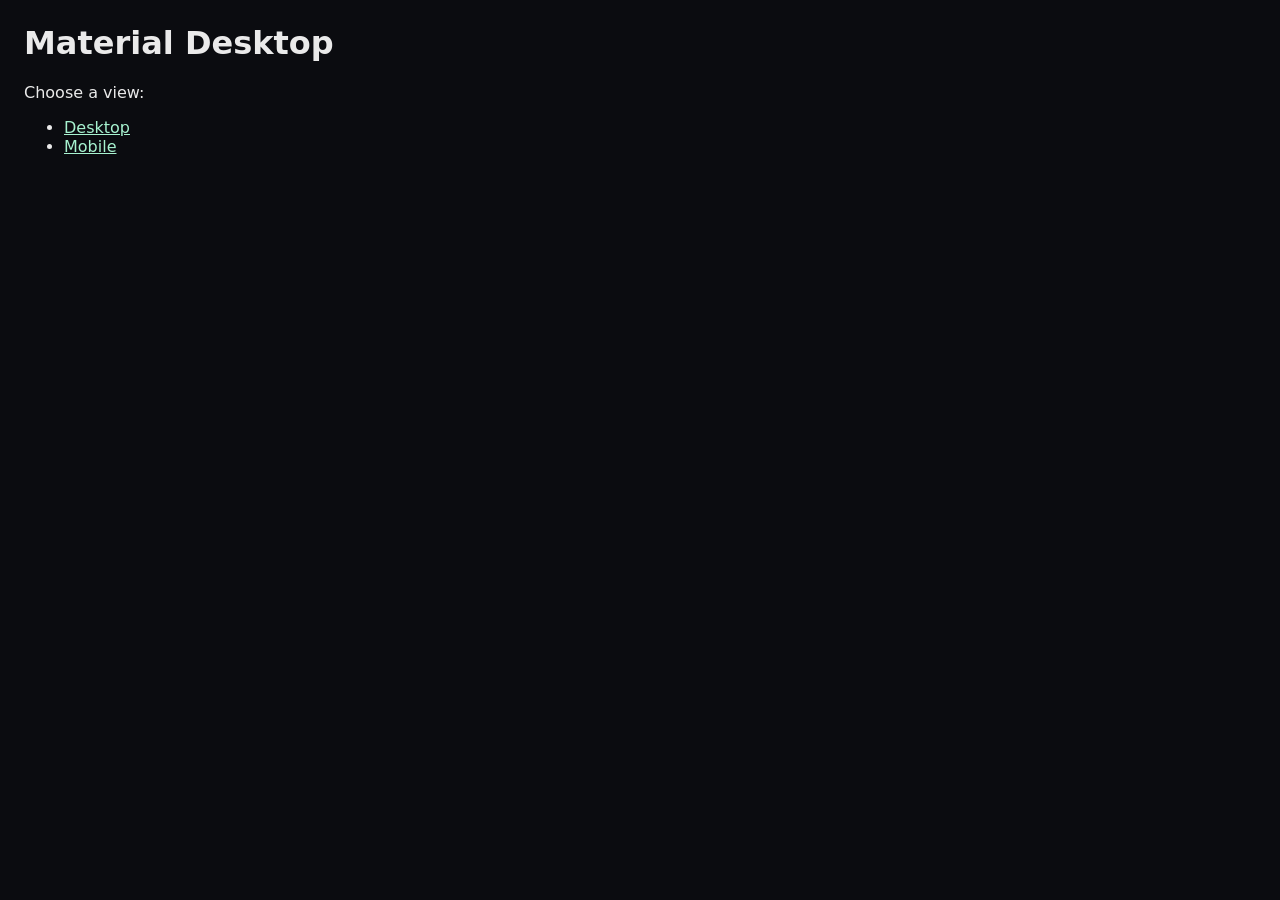
==== index.html @ a9584c4a "first commit" ====
<!doctype html>
<html lang="en">
  <head>
    <meta charset="UTF-8" />
    <meta name="viewport" content="width=device-width, initial-scale=1.0" />
    <title>Material Desktop</title>
    <style>
      body {
        font-family: ui-sans-serif, system-ui, -apple-system, Segoe UI, Roboto,
          Helvetica, Arial, "Apple Color Emoji", "Segoe UI Emoji";
        margin: 24px;
        color: #eaeaea;
        background: #0b0c10;
      }
      a {
        color: #a7f3d0;
      }
    </style>
  </head>
  <body>
    <h1>Material Desktop</h1>
    <p>Choose a view:</p>
    <ul>
      <li><a href="./desktop/">Desktop</a></li>
      <li><a href="./mobile/">Mobile</a></li>
    </ul>
  </body>
</html>
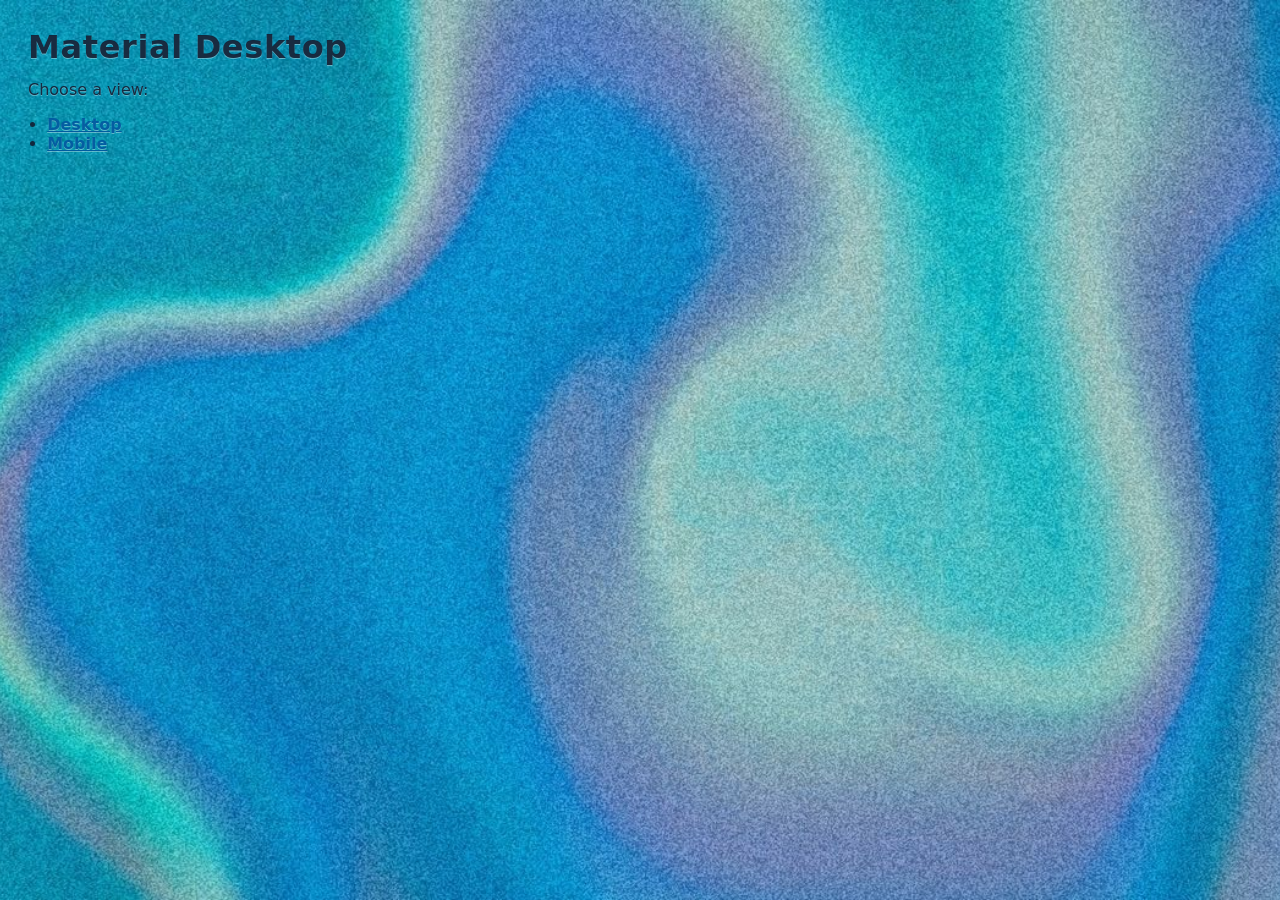
==== commit 934a3107: "actionidadds" ====
--- a/index.html
+++ b/index.html
@@ -4,26 +4,54 @@
     <meta charset="UTF-8" />
     <meta name="viewport" content="width=device-width, initial-scale=1.0" />
     <title>Material Desktop</title>
+    <link rel="stylesheet" href="./shared/css/common.css" />
     <style>
-      body {
-        font-family: ui-sans-serif, system-ui, -apple-system, Segoe UI, Roboto,
-          Helvetica, Arial, "Apple Color Emoji", "Segoe UI Emoji";
-        margin: 24px;
-        color: #eaeaea;
-        background: #0b0c10;
+      .landing-index {
+        position: relative;
+        z-index: 1;
+        max-width: 520px;
+        padding: 28px 28px 32px;
+        margin: 0;
+        color: rgba(18, 32, 52, 0.92);
+        text-shadow: 0 1px 0 rgba(255, 255, 255, 0.35);
       }
-      a {
-        color: #a7f3d0;
+      .landing-index h1 {
+        margin: 0 0 12px;
+        font-weight: 700;
+        letter-spacing: 0.02em;
+      }
+      .landing-index p {
+        margin: 0 0 14px;
+        line-height: 1.45;
+      }
+      .landing-index ul {
+        margin: 0;
+        padding-left: 1.2em;
+      }
+      .landing-index a {
+        color: rgba(0, 90, 160, 0.95);
+        font-weight: 600;
+      }
+      .landing-index a:hover {
+        color: rgba(0, 60, 130, 0.98);
       }
     </style>
   </head>
   <body>
-    <h1>Material Desktop</h1>
-    <p>Choose a view:</p>
-    <ul>
-      <li><a href="./desktop/">Desktop</a></li>
-      <li><a href="./mobile/">Mobile</a></li>
-    </ul>
+    <main class="viewport">
+      <div
+        class="material-base"
+        style="background-image: url('./assets/desktopbackgrounddigital.jpg')"
+        aria-hidden="true"
+      ></div>
+      <div class="landing-index">
+        <h1>Material Desktop</h1>
+        <p>Choose a view:</p>
+        <ul>
+          <li><a href="./desktop/">Desktop</a></li>
+          <li><a href="./mobile/">Mobile</a></li>
+        </ul>
+      </div>
+    </main>
   </body>
 </html>
-
--- a/shared/css/common.css
+++ b/shared/css/common.css
@@ -0,0 +1,1440 @@
+:root {
+  --hud-fg: rgba(255, 255, 255, 0.92);
+  --hud-bg: rgba(0, 0, 0, 0.28);
+  --hud-border: rgba(255, 255, 255, 0.18);
+}
+
+html,
+body {
+  height: 100%;
+}
+
+body {
+  margin: 0;
+  font-family: ui-sans-serif, system-ui, -apple-system, Segoe UI, Roboto,
+    Helvetica, Arial, "Apple Color Emoji", "Segoe UI Emoji";
+  background: #cfb492;
+  color: #fff;
+  overflow: hidden;
+}
+
+.viewport {
+  position: relative;
+  width: 100vw;
+  height: 100vh;
+  background: #cfb492;
+}
+
+/* Project windows: translucent tints keyed to the active desktop wallpaper */
+.viewport--desktop.viewport--bg-landscape {
+  --project-surface-a: rgba(118, 178, 218, 0.58);
+  --project-surface-b: rgba(92, 148, 112, 0.52);
+  --project-text: rgba(16, 32, 28, 0.97);
+  --project-heading: rgba(18, 58, 48, 0.98);
+  --project-link: rgba(12, 92, 128, 0.98);
+  --project-link-hover: rgba(8, 64, 92, 1);
+  --project-divider: rgba(72, 128, 108, 0.62);
+  --project-header-bg: rgba(255, 255, 255, 0.78);
+  --project-title-fg: rgba(18, 72, 58, 0.98);
+  --project-display-bg: rgba(255, 255, 255, 0.86);
+  --project-display-border: rgba(88, 155, 188, 0.72);
+  --project-display-rule: rgba(95, 155, 175, 0.58);
+  --project-display-muted: rgba(22, 68, 56, 0.94);
+  --project-summary-fg: rgba(14, 102, 138, 0.98);
+  --project-accent: rgba(22, 118, 152, 0.98);
+  /* Dark saturated chrome derived from the same pastel / glass palette */
+  --project-window-border: color-mix(in srgb, var(--project-heading) 68%, #040a10 32%);
+  --project-window-border-soft: color-mix(in srgb, var(--project-accent) 42%, #0c1818 58%);
+  --project-window-glow: color-mix(in srgb, var(--project-accent) 38%, transparent);
+  --project-window-shadow-deep: color-mix(in srgb, var(--project-link) 22%, #000000 78%);
+}
+
+.viewport--desktop.viewport--bg-ombre {
+  --project-surface-a: rgba(255, 210, 155, 0.56);
+  --project-surface-b: rgba(228, 135, 188, 0.52);
+  --project-text: rgba(38, 22, 32, 0.97);
+  --project-heading: rgba(98, 28, 62, 0.98);
+  --project-link: rgba(148, 40, 96, 0.98);
+  --project-link-hover: rgba(118, 24, 72, 1);
+  --project-divider: rgba(188, 102, 138, 0.65);
+  --project-header-bg: rgba(255, 255, 255, 0.8);
+  --project-title-fg: rgba(92, 32, 64, 0.98);
+  --project-display-bg: rgba(255, 255, 255, 0.88);
+  --project-display-border: rgba(210, 128, 165, 0.72);
+  --project-display-rule: rgba(200, 118, 155, 0.6);
+  --project-display-muted: rgba(72, 36, 52, 0.94);
+  --project-summary-fg: rgba(148, 44, 102, 0.98);
+  --project-accent: rgba(178, 58, 118, 0.98);
+  --project-window-border: color-mix(in srgb, var(--project-heading) 70%, #14020c 30%);
+  --project-window-border-soft: color-mix(in srgb, var(--project-accent) 48%, #1a0814 52%);
+  --project-window-glow: color-mix(in srgb, var(--project-accent) 36%, transparent);
+  --project-window-shadow-deep: color-mix(in srgb, var(--project-link) 24%, #000000 76%);
+}
+
+.material-base {
+  position: absolute;
+  inset: 0;
+  background: #cfb492;
+  background-size: cover;
+  background-position: center;
+  transform: translateZ(0);
+}
+
+/* Landscape wallpaper: slightly zoomed out so more of the image is visible */
+.material-base.material-base--landscape-bg {
+  background-size: 100% auto;
+  background-position: center center;
+  background-repeat: no-repeat;
+}
+
+.visually-hidden {
+  position: absolute;
+  width: 1px;
+  height: 1px;
+  padding: 0;
+  margin: -1px;
+  overflow: hidden;
+  clip: rect(0, 0, 0, 0);
+  white-space: nowrap;
+  border: 0;
+}
+
+/* Start menu: Display / wallpaper picker (inside project Start window) */
+.project-start-display {
+  margin: 16px 0 18px;
+  padding: 10px 10px 12px;
+  border-radius: 10px;
+  border: 1px solid var(--project-display-border, rgba(17, 0, 55, 0.45));
+  background: var(--project-display-bg, rgba(255, 255, 255, 0.95));
+  box-shadow: 0 6px 16px rgba(12, 40, 8, 0.12);
+  font-size: 13px;
+  line-height: 1.35;
+  color: var(--project-display-muted, rgba(24, 68, 16, 0.96));
+}
+
+.project-start-display__titlebar {
+  display: flex;
+  align-items: center;
+  justify-content: space-between;
+  gap: 8px;
+  padding: 0 0 8px;
+  margin-bottom: 6px;
+  border-bottom: 1px solid var(--project-display-rule, rgba(120, 255, 64, 0.35));
+}
+
+.project-start-display__title {
+  font-weight: 650;
+  font-size: 12px;
+  letter-spacing: 0.03em;
+  color: var(--project-title-fg, rgba(30, 100, 22, 0.88));
+}
+
+
+
+.project-start-display__body {
+  padding: 0;
+}
+
+.project-start-display__details {
+  margin: 0;
+}
+
+.project-start-display__summary {
+  cursor: pointer;
+  list-style: none;
+  font-weight: 600;
+  color: var(--project-summary-fg, rgba(45, 170, 30, 0.98));
+  text-decoration: underline;
+  text-underline-offset: 2px;
+}
+
+.project-start-display__summary::-webkit-details-marker {
+  display: none;
+}
+
+.project-start-display__fieldset {
+  margin: 10px 0 0;
+  padding: 0;
+  border: 0;
+  display: grid;
+  gap: 6px;
+}
+
+.project-start-display__option {
+  display: flex;
+  align-items: center;
+  gap: 8px;
+  cursor: pointer;
+  color: var(--project-display-muted, rgba(24, 68, 16, 0.96));
+}
+
+.project-start-display__option input {
+  accent-color: var(--project-accent, rgba(75, 0, 94, 0.95));
+}
+
+/* Desktop entry splash (full white, like mobile home affordance) */
+.desktop-entry-overlay {
+  position: absolute;
+  inset: 0;
+  z-index: 50;
+  display: flex;
+  align-items: center;
+  justify-content: center;
+  margin: 0;
+  padding: 24px;
+  background: #fff;
+  cursor: pointer;
+  transition:
+    opacity 0.38s ease,
+    visibility 0.38s ease;
+}
+
+.desktop-entry-overlay--dismissed {
+  opacity: 0;
+  pointer-events: none;
+  visibility: hidden;
+}
+
+.desktop-entry-overlay__card {
+  width: min(62%, 320px);
+  text-align: center;
+  pointer-events: none;
+}
+
+.desktop-entry-overlay__title,
+.desktop-entry-overlay__hint {
+  margin: 0;
+  font-family: ui-monospace, SFMono-Regular, Menlo, Monaco, Consolas,
+    "Liberation Mono", "Courier New", monospace;
+  color: rgba(20, 20, 20, 0.9);
+}
+
+.desktop-entry-overlay__title {
+  font-size: 15px;
+  line-height: 1.45;
+  letter-spacing: 0.03em;
+  text-transform: lowercase;
+}
+
+.desktop-entry-overlay__hint {
+  margin-top: 8px;
+  font-size: 12px;
+  line-height: 1.4;
+  letter-spacing: 0.02em;
+  opacity: 0.86;
+}
+
+
+
+.overlay-canvas {
+  position: absolute;
+  inset: 0;
+  width: 100%;
+  height: 100%;
+  pointer-events: none;
+}
+
+.hud {
+  position: absolute;
+  left: 16px;
+  bottom: 16px;
+  padding: 14px 16px;
+  max-width: min(520px, calc(100vw - 32px));
+  background: var(--hud-bg);
+  border: 1px solid var(--hud-border);
+  border-radius: 14px;
+  backdrop-filter: blur(10px);
+  display: none;
+}
+
+.hud__title {
+  font-weight: 650;
+  letter-spacing: 0.2px;
+  color: var(--hud-fg);
+}
+
+.hud__sub {
+  margin-top: 6px;
+  font-size: 14px;
+  line-height: 1.35;
+  color: rgba(255, 255, 255, 0.85);
+}
+
+.material-base::after {
+  content: "";
+  position: absolute;
+  inset: 0;
+  background: none;
+  pointer-events: none;
+}
+
+.material-placeholder {
+  display: none;
+  position: absolute;
+  inset: 0;
+  place-items: center;
+  padding: 24px;
+  text-align: center;
+  color: rgba(50, 35, 20, 0.9);
+  background: rgba(255, 255, 255, 0.18);
+}
+
+.window-layer {
+  position: absolute;
+  inset: 0;
+  z-index: 2;
+  overflow: hidden;
+  pointer-events: none;
+}
+
+.start-bar {
+  position: absolute;
+  left: 0;
+  right: 0;
+  bottom: 0;
+  z-index: 3;
+  display: flex;
+  align-items: center;
+  gap: 8px;
+  min-height: 36px;
+  padding: 5px 8px;
+  background: rgba(38, 40, 42, 0.45);
+  border-top: 1px solid rgba(255, 255, 255, 0.06);
+  backdrop-filter: blur(10px);
+  pointer-events: auto;
+}
+
+.start-bar__start {
+  appearance: none;
+  border: 0px solid rgba(255, 255, 255, 0.12);
+  background: rgba(43, 34, 34, 0.08);
+  color: rgba(245, 245, 242, 0.94);
+  border-radius: 5px;
+  padding: 4px 10px;
+  font: inherit;
+  font-size: 12px;
+  font-weight: 400;
+  letter-spacing: 0.02em;
+  cursor: pointer;
+}
+
+.start-bar__start:hover {
+  background: rgba(255, 255, 255, 0.12);
+  border-color: rgba(255, 255, 255, 0.2);
+}
+
+.start-bar__spacer {
+  flex: 1 1 auto;
+}
+
+.start-bar__clock {
+  font-size: 11px;
+  font-variant-numeric: tabular-nums;
+  letter-spacing: 0.02em;
+  color: rgba(220, 222, 218, 0.88);
+  padding: 0 4px 0 0;
+}
+
+.desktop-app-icon {
+  position: absolute;
+  left: 16px;
+  top: 16px;
+  z-index: 3;
+  display: grid;
+  gap: 6px;
+  place-items: center;
+  width: 74px;
+  padding: 10px 8px;
+  border-radius: 12px;
+  border: 1px solid rgba(255, 255, 255, 0.16);
+  background: rgba(24, 18, 14, 0.35);
+  backdrop-filter: blur(6px);
+  color: rgba(255, 245, 235, 0.9);
+  cursor: pointer;
+  pointer-events: auto;
+}
+
+.desktop-app-icon:hover {
+  background: rgba(24, 18, 14, 0.45);
+  border-color: rgba(255, 255, 255, 0.24);
+}
+
+.desktop-app-icon__glyph {
+  width: 30px;
+  height: 30px;
+  border-radius: 10px;
+  display: grid;
+  place-items: center;
+  background: rgba(255, 255, 255, 0.12);
+  border: 1px solid rgba(255, 255, 255, 0.14);
+  font-size: 18px;
+}
+
+.desktop-app-icon__label {
+  font-size: 12px;
+  line-height: 1;
+  opacity: 0.9;
+}
+
+.desktop-window {
+  container-type: size;
+  position: absolute;
+  pointer-events: auto;
+  user-select: none;
+  cursor: default;
+  border-radius: 4px;
+}
+
+.desktop-window--content .desktop-window__frame--content {
+  background: rgba(255, 251, 246, 0.9);
+  border-radius: 10px;
+  border: 1px solid rgba(20, 14, 10, 0.12);
+  box-shadow:
+    0 18px 34px rgba(15, 12, 8, 0.22),
+    0 4px 10px rgba(15, 12, 8, 0.14);
+  overflow: hidden;
+}
+
+.desktop-window--project-page .desktop-window__frame--content {
+  background: rgba(255, 255, 255, 0.52);
+  border: 1px solid var(--project-window-border, rgba(14, 52, 48, 0.92));
+  box-shadow:
+    0 0 0 1px var(--project-window-border-soft, rgba(46, 120, 108, 0.45)),
+    0 0 22px var(--project-window-glow, rgba(32, 140, 120, 0.28)),
+    0 20px 38px var(--project-window-shadow-deep, rgba(8, 14, 12, 0.35));
+}
+
+.content-window__header {
+  display: grid;
+  grid-template-columns: auto 1fr;
+  align-items: center;
+  gap: 10px;
+  padding: 10px 12px;
+  background: rgba(24, 18, 14, 0.08);
+  border-bottom: 1px solid rgba(20, 14, 10, 0.1);
+}
+
+.desktop-window--project-page .content-window__header {
+  background: var(--project-header-bg, rgba(255, 255, 255, 0.42));
+  border-bottom: 1px solid var(--project-divider, rgba(120, 255, 64, 0.92));
+}
+
+.content-window__controls {
+  display: flex;
+  gap: 6px;
+}
+
+.content-window__control {
+  width: 12px;
+  height: 12px;
+  border-radius: 999px;
+  border: 1px solid rgba(20, 14, 10, 0.18);
+  background: rgba(255, 255, 255, 0.7);
+  cursor: pointer;
+}
+
+.desktop-window--project-page .content-window__control {
+  border-color: var(--project-window-border-soft, rgba(40, 104, 88, 0.85));
+  background: rgba(255, 255, 255, 0.74);
+  box-shadow: 0 0 8px var(--project-window-glow, rgba(32, 120, 108, 0.22));
+}
+
+.content-window__title {
+  font-size: 13px;
+  color: rgba(20, 14, 10, 0.75);
+  font-weight: 600;
+}
+
+.desktop-window--project-page .content-window__title {
+  color: var(--project-title-fg, rgba(38, 128, 22, 0.96));
+  font-family: ui-monospace, SFMono-Regular, Menlo, Monaco, Consolas,
+    "Liberation Mono", "Courier New", monospace;
+  letter-spacing: 0.01em;
+  text-transform: lowercase;
+}
+
+.content-window__body {
+  padding: 14px 14px 18px;
+  max-height: min(70vh, 620px);
+  overflow: auto;
+  color: rgba(20, 14, 10, 0.85);
+  font-size: 14px;
+  line-height: 1.55;
+  background-size: cover;
+  background-position: center;
+  background-repeat: no-repeat;
+  background-color: rgba(255, 251, 246, 0.92);
+  background-blend-mode: soft-light;
+}
+
+.content-window__body--project {
+  font-family: ui-monospace, SFMono-Regular, Menlo, Monaco, Consolas,
+    "Liberation Mono", "Courier New", monospace;
+  color: var(--project-text, rgba(24, 68, 16, 0.96));
+  background-image: none;
+  background-blend-mode: normal;
+  background-size: auto;
+  background: linear-gradient(
+    168deg,
+    var(--project-surface-a, rgba(255, 255, 255, 0.56)),
+    var(--project-surface-b, rgba(255, 255, 255, 0.42))
+  );
+  border-top: 1px solid var(--project-divider, rgba(120, 255, 64, 0.72));
+}
+
+.content-window__body--project h2 {
+  color: var(--project-heading, rgba(30, 115, 20, 0.96));
+  letter-spacing: 0.01em;
+  text-transform: lowercase;
+}
+
+.content-window__body--project p {
+  line-height: 1.5;
+}
+
+.content-window__body--project a {
+  color: var(--project-link, rgba(45, 170, 30, 0.98));
+  text-decoration-color: var(--project-link, rgba(45, 170, 30, 0.95));
+}
+
+.content-window__body--project a:hover {
+  color: var(--project-link-hover, rgba(24, 130, 12, 0.98));
+}
+
+.project-window__quick-link {
+  margin-top: 14px;
+  padding-top: 10px;
+  border-top: 1px solid var(--project-divider, rgba(120, 255, 64, 0.85));
+  font-size: 12px;
+}
+
+.content-window__body h2 {
+  margin: 0 0 8px;
+  font-size: 18px;
+}
+
+.content-window__body p {
+  margin: 0 0 10px;
+}
+
+.content-window__body a {
+  color: rgba(30, 60, 160, 0.9);
+  text-decoration: underline;
+}
+
+.desktop-window--minimized .content-window__body {
+  display: none;
+}
+
+.desktop-window__frame {
+  position: relative;
+  display: block;
+  width: 100%;
+}
+
+.desktop-window__image {
+  position: relative;
+  z-index: 0;
+  display: block;
+  width: 100%;
+  height: auto;
+  pointer-events: auto;
+  filter: drop-shadow(0 14px 22px rgba(15, 12, 8, 0.3))
+    drop-shadow(0 3px 6px rgba(15, 12, 8, 0.18));
+}
+
+.window-zones {
+  position: absolute;
+  inset: 0;
+  z-index: 1;
+  pointer-events: none;
+  overflow: visible;
+  isolation: isolate;
+}
+
+.zone-click {
+  position: absolute;
+  box-sizing: border-box;
+  pointer-events: auto;
+  cursor: pointer;
+  display: block;
+  margin: 0;
+  padding: 0;
+  border: none;
+  appearance: none;
+  background: transparent;
+  min-width: 0;
+  min-height: 0;
+  line-height: 0;
+  z-index: 20;
+  transition:
+    background-color 0.16s ease,
+    box-shadow 0.16s ease,
+    outline-color 0.16s ease;
+}
+
+.zone-click:hover {
+  background: rgba(0, 255, 247, 0.07);
+  outline: 1px solid rgba(0, 255, 247, 0.45);
+  box-shadow:
+    0 0 0 1px rgba(0, 255, 247, 0.2),
+    0 0 14px rgba(0, 220, 255, 0.28),
+    inset 0 0 24px rgba(0, 255, 247, 0.05);
+}
+
+.zone-click:focus {
+  outline: none;
+}
+
+.zone-click:focus-visible {
+  background: rgba(180, 140, 255, 0.09);
+  outline: 1px solid rgba(200, 170, 255, 0.55);
+  box-shadow:
+    0 0 0 1px rgba(200, 170, 255, 0.25),
+    0 0 12px rgba(180, 140, 255, 0.35);
+}
+
+@media (prefers-reduced-motion: reduce) {
+  .zone-click {
+    transition: none;
+  }
+}
+
+.zone-text {
+  position: absolute;
+  box-sizing: border-box;
+  pointer-events: auto;
+  z-index: 20;
+  overflow-x: hidden;
+  overflow-y: auto;
+  font-size: clamp(10px, 1.6cqw, 14px);
+  line-height: 1.35;
+  color: rgba(35, 28, 22, 0.88);
+  padding: 0;
+  scrollbar-width: none;
+  -ms-overflow-style: none;
+}
+
+.zone-text::-webkit-scrollbar {
+  width: 0;
+  height: 0;
+  display: none;
+}
+
+.viewport--show-zones .zone-click,
+.viewport--debug-zones .zone-click {
+  outline: 3px dashed rgba(0, 38, 36, 0.98);
+  background: rgba(0, 255, 247, 0.2);
+}
+
+.viewport--show-zones .zone-text,
+.viewport--debug-zones .zone-text {
+  outline: 3px dashed rgba(61, 30, 0, 0.98);
+  background: rgba(255, 200, 120, 0.28);
+}
+
+.viewport--show-zones .zone-click:hover,
+.viewport--debug-zones .zone-click:hover {
+  background: rgba(0, 255, 247, 0.3);
+  outline: 3px solid rgba(0, 74, 70, 1);
+  box-shadow:
+    0 0 0 1px rgba(0, 20, 20, 0.7),
+    0 0 16px rgba(0, 110, 130, 0.7),
+    inset 0 0 24px rgba(0, 255, 247, 0.26);
+}
+
+.zone-label {
+  position: absolute;
+  left: 0;
+  top: 0;
+  transform: translateY(calc(-100% - 3px));
+  /* Shrink to text only (do not stretch to zone size; inline zone sizing must not win). */
+  width: fit-content !important;
+  max-width: min(240px, 92%);
+  height: auto !important;
+  min-width: 0;
+  box-sizing: border-box;
+  padding: 3px 7px;
+  border-radius: 6px;
+  font-size: 11px;
+  font-weight: 750;
+  line-height: 1.25;
+  letter-spacing: 0.01em;
+  color: #f7f4f0;
+  border: 1px solid rgba(255, 255, 255, 0.22);
+  white-space: nowrap;
+  overflow: hidden;
+  text-overflow: ellipsis;
+  text-shadow: 0 1px 1px rgba(0, 0, 0, 0.4);
+  pointer-events: none;
+  z-index: 9999;
+}
+
+.zone-label--click {
+  background: rgba(14, 12, 11, 0.94);
+  border-color: rgba(255, 255, 255, 0.18);
+  color: #f2f0ee;
+}
+
+.zone-label--text {
+  background: linear-gradient(
+    180deg,
+    rgba(118, 78, 48, 0.96) 0%,
+    rgba(88, 54, 32, 0.98) 100%
+  );
+  border-color: rgba(255, 220, 180, 0.28);
+  color: #fff8f0;
+}
+
+.zone-draft {
+  position: absolute;
+  border: 2px dashed rgba(244, 98, 10, 0.9);
+  background: rgba(255, 206, 150, 0.22);
+  box-sizing: border-box;
+}
+
+.zone-draft[data-shape="circle"] {
+  border-radius: 999px;
+}
+
+.zone-debug-panel {
+  position: absolute;
+  right: 14px;
+  bottom: 14px;
+  width: min(440px, calc(100vw - 28px));
+  padding: 12px;
+  border-radius: 10px;
+  background: rgba(23, 18, 14, 0.84);
+  color: #f7f0e8;
+  border: 1px solid rgba(255, 255, 255, 0.2);
+  backdrop-filter: blur(8px);
+  z-index: 9999;
+  display: grid;
+  gap: 8px;
+}
+
+.zone-debug-row {
+  display: flex;
+  align-items: center;
+  gap: 10px;
+  flex-wrap: wrap;
+  font-size: 12px;
+}
+
+.zone-debug-panel select,
+.zone-debug-panel button,
+.zone-debug-panel textarea {
+  font: inherit;
+}
+
+.zone-debug-panel textarea {
+  width: 100%;
+  resize: vertical;
+  border-radius: 8px;
+  border: 1px solid rgba(255, 255, 255, 0.25);
+  background: rgba(0, 0, 0, 0.25);
+  color: #f9f1e9;
+  padding: 8px;
+}
+
+/* Browser history in PNG text zones: chronological titles, Eastern time-of-day */
+.history-line {
+  margin: 0 0 3px;
+  padding: 0;
+  font-weight: 450;
+  line-height: 1.18;
+  letter-spacing: 0;
+}
+
+.zone-text .history-line:last-child {
+  margin-bottom: 0;
+}
+
+.history-line__time {
+  display: inline;
+  font-variant-numeric: tabular-nums;
+  font-size: 10px;
+  letter-spacing: 0.02em;
+  opacity: 0.72;
+  white-space: nowrap;
+}
+
+.history-line__title {
+  display: inline;
+}
+
+.history-line--font-default .history-line__title {
+  font-family: ui-sans-serif, system-ui, -apple-system, Segoe UI, Roboto, Helvetica, Arial, sans-serif;
+}
+
+.history-line--font-search .history-line__title {
+  font-family: "Arial Narrow", Arial, Helvetica, sans-serif;
+  letter-spacing: 0.004em;
+}
+
+.history-line--font-code .history-line__title {
+  font-family: ui-monospace, SFMono-Regular, Menlo, Monaco, Consolas, "Liberation Mono", "Courier New", monospace;
+  font-size: 0.96em;
+}
+
+.history-line--font-media .history-line__title {
+  font-family: "Trebuchet MS", Verdana, Geneva, sans-serif;
+}
+
+.history-line--font-commerce .history-line__title {
+  font-family: "Segoe UI", Tahoma, Geneva, Verdana, sans-serif;
+  font-weight: 500;
+}
+
+.history-line--font-writing .history-line__title {
+  font-family: Georgia, Cambria, "Times New Roman", Times, serif;
+  font-size: 0.98em;
+}
+
+.history-line--typed .history-line__title {
+  font-weight: 560;
+}
+
+.history-line__word--emphasis {
+  font-weight: 700;
+}
+
+.history-line__word--accent {
+  color: rgba(50, 96, 200, 0.92);
+  text-decoration: underline;
+  text-decoration-thickness: 1px;
+  text-underline-offset: 1px;
+}
+
+/* 7:00 a.m.–6:59 p.m. ET: lighter text */
+.history-line--day {
+  color: rgba(255, 252, 246, 0.94);
+  text-shadow:
+    0 1px 2px rgba(0, 0, 0, 0.45),
+    0 0 12px rgba(0, 0, 0, 0.18);
+}
+
+.history-line--day .history-line__time {
+  color: rgba(255, 250, 240, 0.75);
+}
+
+/* 7:00 p.m.–6:59 a.m. ET: darker text */
+.history-line--night {
+  color: rgba(22, 18, 15, 0.92);
+  text-shadow:
+    0 1px 0 rgba(255, 255, 255, 0.45),
+    0 0 6px rgba(255, 255, 255, 0.22),
+    0 0 12px rgba(255, 255, 255, 0.1);
+}
+
+.history-line--night .history-line__time {
+  color: rgba(30, 26, 22, 0.65);
+}
+
+.history-line--night .history-line__word--accent {
+  color: rgba(42, 70, 150, 0.95);
+}
+
+/* ===== Mobile app shell ===== */
+
+.viewport--mobile {
+  display: flex;
+  align-items: center;
+  justify-content: center;
+  background-color: #1a2838;
+  background-image: url("../../assets/desktopbackgrounddigital.jpg");
+  background-size: cover;
+  background-position: center;
+  background-repeat: no-repeat;
+}
+
+.mobile-preview-chrome {
+  display: none;
+}
+
+.mobile-app {
+  position: relative;
+  width: 100%;
+  height: 100%;
+  max-width: 390px;
+  max-height: 844px;
+  overflow: hidden;
+  background: #1a1a1a;
+  border-radius: 0;
+}
+
+@media (min-width: 500px) {
+  .viewport--mobile {
+    position: relative;
+    background-color: #1a2838;
+    background-image: radial-gradient(
+        circle at center,
+        rgba(0, 220, 255, 0.5) 1.1px,
+        transparent 1.2px
+      ),
+      url("../../assets/desktopbackgrounddigital.jpg");
+    background-size: 16px 16px, cover;
+    background-position: center, center;
+    background-repeat: repeat, no-repeat;
+  }
+
+  .mobile-preview-chrome {
+    display: flex;
+    flex-direction: column;
+    align-items: flex-start;
+    gap: 10px;
+    position: absolute;
+    top: 18px;
+    left: 18px;
+    z-index: 2;
+    margin: 0;
+    max-width: min(340px, calc(100vw - 36px));
+    padding: 0;
+    text-align: left;
+    pointer-events: auto;
+  }
+
+  .mobile-preview-chrome__label {
+    margin: 0;
+    font-family: ui-monospace, SFMono-Regular, Menlo, Monaco, Consolas,
+      "Liberation Mono", "Courier New", monospace;
+    font-style: italic;
+    font-size: 12px;
+    letter-spacing: 0.06em;
+    line-height: 1.35;
+    color: rgba(255, 255, 255, 0.88);
+    text-shadow:
+      0 0 10px rgba(0, 210, 255, 0.45),
+      0 0 22px rgba(0, 200, 255, 0.2);
+  }
+
+  .mobile-preview-chrome__back {
+    display: inline-block;
+    appearance: none;
+    border: 1px solid rgba(0, 180, 255, 0.45);
+    border-radius: 8px;
+    padding: 8px 14px;
+    font-family: ui-monospace, SFMono-Regular, Menlo, Monaco, Consolas,
+      "Liberation Mono", "Courier New", monospace;
+    font-size: 12px;
+    font-weight: 600;
+    letter-spacing: 0.04em;
+    color: rgba(0, 95, 160, 0.95);
+    background: rgba(255, 255, 255, 0.42);
+    text-decoration: none;
+    box-shadow: 0 0 12px rgba(0, 210, 255, 0.22);
+    cursor: pointer;
+    transition:
+      background 0.15s ease,
+      border-color 0.15s ease,
+      color 0.15s ease;
+  }
+
+  .mobile-preview-chrome__back:hover {
+    background: rgba(255, 255, 255, 0.58);
+    border-color: rgba(0, 200, 255, 0.65);
+    color: rgba(0, 60, 130, 0.98);
+  }
+
+  /* Phone frame: 390×844 proportion. Scoped selector beats base .mobile-app { height:100% }
+     which otherwise stretches the flex child and breaks aspect-ratio. */
+  .viewport--mobile .mobile-app {
+    position: relative;
+    z-index: 1;
+    flex: 0 0 auto;
+    align-self: center;
+    box-sizing: border-box;
+    width: min(280px, 86vw, calc((100dvh - 96px) * 390 / 844));
+    height: auto;
+    max-height: calc(100dvh - 96px);
+    aspect-ratio: 390 / 844;
+    overflow: hidden;
+    border-radius: 36px;
+    box-shadow:
+      0 0 0 3px #222,
+      0 16px 44px rgba(0, 0, 0, 0.38);
+  }
+}
+
+.mobile-screen {
+  position: absolute;
+  inset: 0;
+  display: none;
+  overflow: hidden;
+}
+
+.mobile-screen.active {
+  display: block;
+  animation: screenFadeIn 0.28s ease-out;
+}
+
+@keyframes screenFadeIn {
+  from { opacity: 0; }
+  to   { opacity: 1; }
+}
+
+/* Home screen */
+
+.mobile-screen--home {
+  background: #e8ddd0;
+}
+
+.homescreen-entry-surface {
+  position: relative;
+  display: block;
+  width: 100%;
+  height: 100%;
+  margin: 0;
+  padding: 0;
+  border: 0;
+  appearance: none;
+  overflow: hidden;
+  cursor: pointer;
+  text-align: inherit;
+  color: inherit;
+  background: #ddd2c4;
+}
+
+.homescreen-paper {
+  position: absolute;
+  inset: -4%;
+  background-size: cover;
+  background-position: center;
+  background-repeat: no-repeat;
+  transform: rotate(var(--paper-rotation, 0deg)) scale(1.04);
+}
+
+.homescreen-paper::after {
+  content: "";
+  position: absolute;
+  inset: 0;
+  background: rgba(0, 0, 0, 0.14);
+}
+
+.homescreen-entry-card {
+  position: absolute;
+  left: 50%;
+  top: 50%;
+  transform: translate(-50%, -50%);
+  z-index: 2;
+  width: min(82%, 320px);
+  padding: 20px 18px 18px;
+  border-radius: 16px;
+  background: rgba(255, 255, 255, 0.62);
+  border: 1px solid rgba(255, 255, 255, 0.72);
+  backdrop-filter: blur(8px);
+  text-align: center;
+}
+
+.homescreen-entry-title,
+.homescreen-entry-hint {
+  margin: 0;
+  font-family: ui-monospace, SFMono-Regular, Menlo, Monaco, Consolas,
+    "Liberation Mono", "Courier New", monospace;
+  color: rgba(20, 20, 20, 0.9);
+}
+
+.homescreen-entry-title {
+  font-size: 15px;
+  line-height: 1.45;
+  letter-spacing: 0.03em;
+  text-transform: lowercase;
+}
+
+.homescreen-entry-hint {
+  margin-top: 8px;
+  font-size: 12px;
+  line-height: 1.4;
+  letter-spacing: 0.02em;
+  opacity: 0.86;
+}
+
+/* Back button (desktop preview) */
+
+.mobile-back-btn {
+  position: absolute;
+  bottom: 16px;
+  left: 16px;
+  z-index: 20;
+  width: 36px;
+  height: 36px;
+  border-radius: 50%;
+  border: 1px solid rgba(255, 255, 255, 0.3);
+  background: rgba(0, 0, 0, 0.45);
+  color: rgba(255, 255, 255, 0.85);
+  font-size: 18px;
+  line-height: 1;
+  cursor: pointer;
+  display: flex;
+  align-items: center;
+  justify-content: center;
+  backdrop-filter: blur(6px);
+  padding: 0;
+}
+
+.mobile-back-btn:hover {
+  background: rgba(0, 0, 0, 0.65);
+  border-color: rgba(255, 255, 255, 0.5);
+}
+
+/* Feed */
+
+.mobile-screen--feed {
+  background: #f3efe3;
+}
+
+.feed-canvas {
+  display: block;
+  width: 100%;
+  height: 100%;
+  touch-action: none;
+}
+
+.feed-export-btn {
+  position: absolute;
+  top: 14px;
+  right: 14px;
+  z-index: 25;
+  border: 1px solid rgba(20, 20, 20, 0.22);
+  background: rgba(255, 255, 255, 0.62);
+  color: rgba(20, 20, 20, 0.85);
+  font: 600 11px ui-sans-serif, system-ui, sans-serif;
+  letter-spacing: 0.01em;
+  padding: 8px 10px;
+  border-radius: 999px;
+  cursor: pointer;
+  backdrop-filter: blur(6px);
+}
+
+.feed-export-btn:hover {
+  background: rgba(255, 255, 255, 0.78);
+  border-color: rgba(20, 20, 20, 0.3);
+}
+
+.mobile-info-btn {
+  position: absolute;
+  bottom: 16px;
+  right: 16px;
+  z-index: 25;
+  width: 42px;
+  height: 42px;
+  border-radius: 999px;
+  border: 1px solid rgba(20, 20, 20, 0.22);
+  background: rgba(255, 255, 255, 0.62);
+  color: rgba(20, 20, 20, 0.8);
+  font: 700 16px ui-sans-serif, system-ui, sans-serif;
+  line-height: 1;
+  cursor: pointer;
+  display: grid;
+  place-items: center;
+  backdrop-filter: blur(6px);
+}
+
+.mobile-info-btn:hover {
+  background: rgba(255, 255, 255, 0.78);
+  border-color: rgba(20, 20, 20, 0.3);
+}
+
+/* Stories */
+
+.mobile-screen--stories {
+  background: #111;
+}
+
+.stories-canvas {
+  display: block;
+  width: 100%;
+  height: 100%;
+  touch-action: none;
+  cursor: pointer;
+}
+
+/* Project screen */
+
+.mobile-screen--project {
+  background: #f3efe3;
+}
+
+.project-screen {
+  position: absolute;
+  inset: 0;
+  overflow: auto;
+  padding: 22px 18px 80px;
+  box-sizing: border-box;
+  color: rgba(25, 18, 12, 0.88);
+}
+
+.project-screen__inner {
+  max-width: 34ch;
+}
+
+.project-screen__kicker {
+  font: 700 11px ui-sans-serif, system-ui, sans-serif;
+  letter-spacing: 0.08em;
+  text-transform: uppercase;
+  opacity: 0.6;
+}
+
+.project-screen__title {
+  margin: 8px 0 12px;
+  font: 750 22px ui-sans-serif, system-ui, sans-serif;
+  letter-spacing: 0.01em;
+}
+
+.project-screen__p {
+  margin: 0 0 12px;
+  font: 450 13px/1.5 ui-sans-serif, system-ui, sans-serif;
+  opacity: 0.9;
+}
+
+.project-screen__hint {
+  margin-top: 14px;
+  padding: 10px 12px;
+  border-radius: 12px;
+  background: rgba(0, 0, 0, 0.04);
+  border: 1px solid rgba(0, 0, 0, 0.06);
+  font: 600 12px/1.45 ui-sans-serif, system-ui, sans-serif;
+  opacity: 0.85;
+}
+
+/* Folder icon cluster (img_5510) */
+.desktop-window--folder-icon .desktop-window__image {
+  filter: drop-shadow(0 6px 10px rgba(15, 12, 8, 0.22)) drop-shadow(0 2px 4px rgba(15, 12, 8, 0.12));
+}
+
+
+/* Meta menu (actionId menu) — same chrome + palette as narrative project windows */
+.desktop-window--meta-menu {
+  z-index: 120;
+}
+
+.desktop-window__frame--meta-menu {
+  display: flex;
+  flex-direction: column;
+  border-radius: 10px;
+  overflow: hidden;
+  border: 1px solid var(--project-window-border, rgba(14, 52, 48, 0.92));
+  background: linear-gradient(
+    168deg,
+    var(--project-surface-a, rgba(255, 255, 255, 0.56)),
+    var(--project-surface-b, rgba(255, 255, 255, 0.42))
+  );
+  box-shadow:
+    0 0 0 1px var(--project-window-border-soft, rgba(46, 120, 108, 0.45)),
+    0 0 22px var(--project-window-glow, rgba(32, 140, 120, 0.28)),
+    0 20px 38px var(--project-window-shadow-deep, rgba(8, 14, 12, 0.35));
+}
+
+.meta-menu__header {
+  display: flex;
+  align-items: center;
+  justify-content: space-between;
+  padding: 10px 12px;
+  background: var(--project-header-bg, rgba(255, 255, 255, 0.42));
+  border-bottom: 1px solid var(--project-divider, rgba(120, 255, 64, 0.92));
+}
+
+.meta-menu__title {
+  font-family: ui-monospace, SFMono-Regular, Menlo, Monaco, Consolas,
+    "Liberation Mono", "Courier New", monospace;
+  font-size: 13px;
+  font-weight: 600;
+  letter-spacing: 0.01em;
+  text-transform: lowercase;
+  color: var(--project-title-fg, rgba(38, 128, 22, 0.96));
+}
+
+.meta-menu__close {
+  margin: 0;
+  padding: 0 6px;
+  border: 1px solid var(--project-window-border-soft, rgba(40, 104, 88, 0.5));
+  background: rgba(255, 255, 255, 0.55);
+  color: var(--project-title-fg, rgba(38, 128, 22, 0.96));
+  font-size: 18px;
+  line-height: 1;
+  cursor: pointer;
+  border-radius: 999px;
+  width: 28px;
+  height: 28px;
+  display: grid;
+  place-items: center;
+}
+
+.meta-menu__close:hover {
+  background: rgba(255, 255, 255, 0.82);
+  border-color: var(--project-accent, rgba(22, 118, 152, 0.98));
+}
+
+.meta-menu__list {
+  display: flex;
+  flex-direction: column;
+  gap: 6px;
+  padding: 10px 12px 12px;
+}
+
+.meta-menu__item {
+  margin: 0;
+  padding: 10px 12px;
+  text-align: left;
+  border: 1px solid var(--project-divider, rgba(72, 128, 108, 0.62));
+  border-radius: 8px;
+  background: color-mix(in srgb, var(--project-header-bg, rgba(255, 255, 255, 0.78)) 92%, transparent);
+  color: var(--project-text, rgba(24, 68, 16, 0.96));
+  font-family: ui-monospace, SFMono-Regular, Menlo, Monaco, Consolas,
+    "Liberation Mono", "Courier New", monospace;
+  font-size: 12px;
+  font-weight: 600;
+  letter-spacing: 0.01em;
+  text-transform: lowercase;
+  cursor: pointer;
+  transition:
+    background 0.15s ease,
+    border-color 0.15s ease,
+    box-shadow 0.15s ease;
+}
+
+.meta-menu__item:hover {
+  background: rgba(255, 255, 255, 0.92);
+  border-color: var(--project-accent, rgba(22, 118, 152, 0.98));
+  box-shadow: 0 0 12px var(--project-window-glow, rgba(32, 140, 120, 0.22));
+}
+
+/* Fortune text on digital paper */
+.desktop-window__frame--paper-fortune {
+  position: relative;
+}
+
+.desktop-paper-fortune {
+  position: absolute;
+  inset: 0;
+  z-index: 2;
+  display: flex;
+  align-items: center;
+  justify-content: center;
+  padding: 14px 16px;
+  box-sizing: border-box;
+  text-align: center;
+  font: 700 14px/1.35 ui-serif, Georgia, "Times New Roman", serif;
+  letter-spacing: 0.02em;
+  color: rgba(18, 24, 32, 0.92);
+  text-shadow: 0 1px 0 rgba(255, 255, 255, 0.35);
+  pointer-events: none;
+}
+
+.desktop-window--paper-fortune .desktop-window__image {
+  position: relative;
+  z-index: 0;
+}
+
+/* Build project pages use .content-window__body--project + .desktop-window--project-page (narrative parity) */
+
+/* Code / title zone fills */
+.zone-click--codebuild {
+  display: flex;
+  align-items: center;
+  justify-content: center;
+}
+
+.zone-click__codebuild-label {
+  font: 700 11px ui-monospace, monospace;
+  color: rgba(40, 200, 120, 0.95);
+  pointer-events: none;
+}
+
+.zone-click--gray-title {
+  display: flex;
+  align-items: center;
+  justify-content: flex-start;
+  padding-left: 6%;
+}
+
+.zone-click__gray-title-text {
+  font: 600 10px ui-sans-serif, system-ui, sans-serif;
+  color: rgba(55, 55, 62, 0.88);
+  pointer-events: none;
+  white-space: nowrap;
+  overflow: hidden;
+  text-overflow: ellipsis;
+  max-width: 100%;
+}
+
+/* User color picker */
+.desktop-color-palette {
+  position: fixed;
+  z-index: 99998;
+  display: flex;
+  gap: 8px;
+  padding: 10px 12px;
+  border-radius: 12px;
+  background: rgba(12, 14, 18, 0.92);
+  border: 1px solid rgba(255, 255, 255, 0.12);
+  box-shadow: 0 12px 36px rgba(0, 0, 0, 0.4);
+}
+
+.desktop-color-palette__swatch {
+  width: 28px;
+  height: 28px;
+  border-radius: 50%;
+  border: 2px solid rgba(255, 255, 255, 0.35);
+  padding: 0;
+  cursor: pointer;
+  flex-shrink: 0;
+}
+
+.desktop-color-palette__swatch:hover {
+  transform: scale(1.08);
+  border-color: #fff;
+}
+
+/* User-picked shape overlays */
+.zone-user-shape {
+  position: absolute;
+  z-index: 15;
+  pointer-events: none;
+  box-sizing: border-box;
+  border: 2px solid color-mix(in srgb, var(--user-pick-color, #333) 70%, #000);
+  background: color-mix(in srgb, var(--user-pick-color, #888) 35%, transparent);
+}
+
+.zone-user-shape--circle {
+  border-radius: 50%;
+}
+
+.zone-user-wordart {
+  position: absolute;
+  z-index: 16;
+  display: flex;
+  align-items: center;
+  justify-content: center;
+  box-sizing: border-box;
+  padding: 4px;
+  pointer-events: none;
+  overflow: hidden;
+}
+
+.zone-user-wordart__text {
+  font: 800 12px/1.2 ui-sans-serif, system-ui, sans-serif;
+  text-align: center;
+  background: linear-gradient(120deg, #0cf, #a0f, #fa0);
+  background-clip: text;
+  -webkit-background-clip: text;
+  color: transparent;
+  -webkit-text-fill-color: transparent;
+  filter: drop-shadow(0 1px 0 rgba(0, 0, 0, 0.25));
+  word-break: break-word;
+}
+
+.zone-erin-portrait {
+  position: absolute;
+  z-index: 15;
+  pointer-events: none;
+  overflow: hidden;
+}
+
+.zone-erin-portrait__img {
+  width: 100%;
+  height: 100%;
+  object-fit: cover;
+  display: block;
+}
+
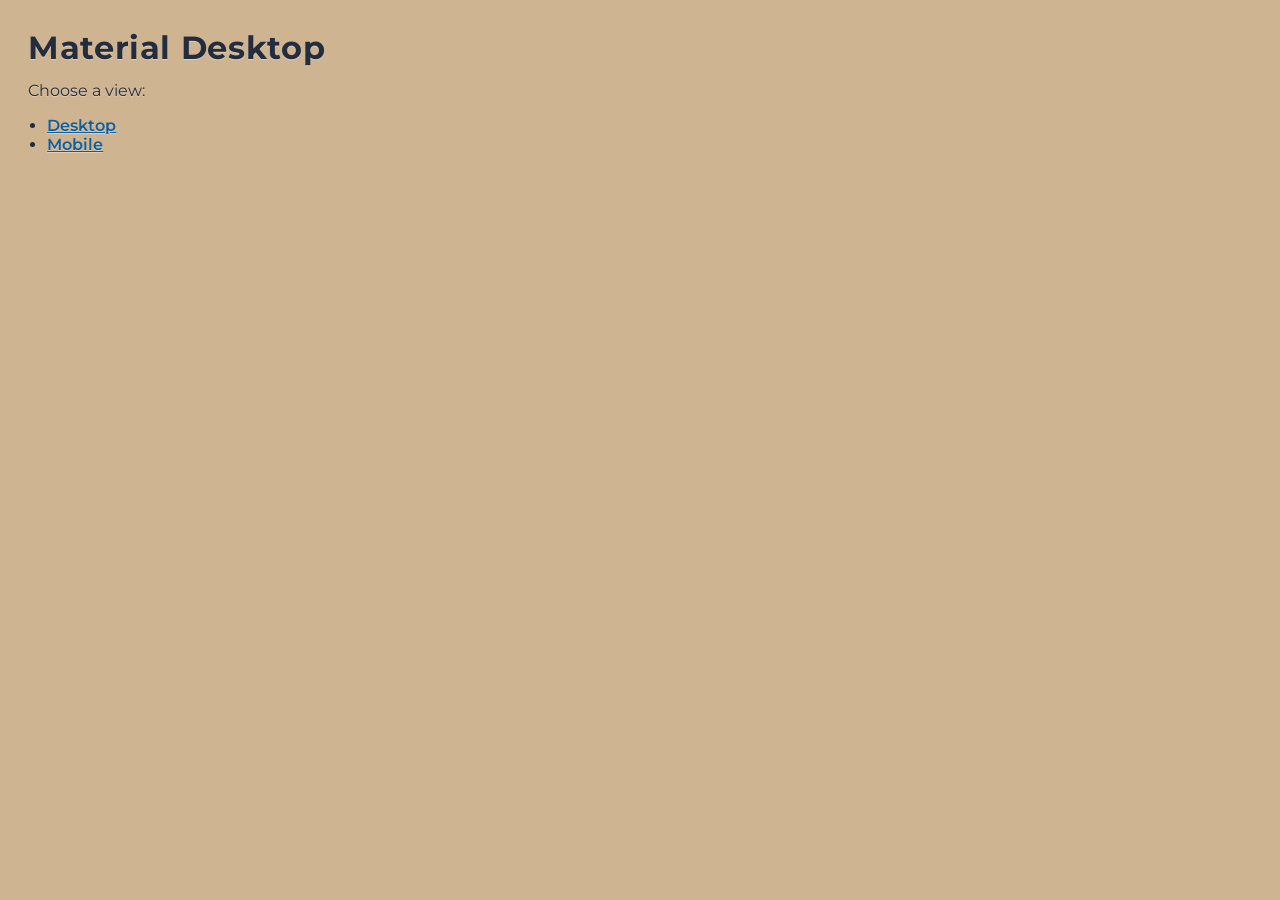
==== commit e9e7a043: "updates 4.10" ====
--- a/index.html
+++ b/index.html
@@ -4,6 +4,12 @@
     <meta charset="UTF-8" />
     <meta name="viewport" content="width=device-width, initial-scale=1.0" />
     <title>Material Desktop</title>
+    <link rel="preconnect" href="https://fonts.googleapis.com" />
+    <link rel="preconnect" href="https://fonts.gstatic.com" crossorigin />
+    <link
+      href="https://fonts.googleapis.com/css2?family=Lexend:wght@100..900&family=Marck+Script&family=Montserrat:wght@400;500;600;700&family=Source+Serif+4:ital,opsz,wght@0,8..60,200..900;1,8..60,200..900&family=Work+Sans:ital,wght@0,100..900;1,100..900&display=swap"
+      rel="stylesheet"
+    />
     <link rel="stylesheet" href="./shared/css/common.css" />
     <style>
       .landing-index {
--- a/shared/css/common.css
+++ b/shared/css/common.css
@@ -1,7 +1,34 @@
+@font-face {
+  font-family: "BareMarker";
+  src: url("../../assets/fontsets/bare-marker-font/BareMarkerRegular-8OYVz.ttf") format("truetype");
+  font-weight: 400;
+  font-style: normal;
+  font-display: swap;
+}
+
+@font-face {
+  font-family: "BareMarker";
+  src: url("../../assets/fontsets/bare-marker-font/BareMarkerBold-R92x3.ttf") format("truetype");
+  font-weight: 700;
+  font-style: normal;
+  font-display: swap;
+}
+
+@font-face {
+  font-family: "BareMarker";
+  src: url("../../assets/fontsets/bare-marker-font/BareMarkerLight-BLPV5.ttf") format("truetype");
+  font-weight: 300;
+  font-style: normal;
+  font-display: swap;
+}
+
 :root {
   --hud-fg: rgba(255, 255, 255, 0.92);
   --hud-bg: rgba(0, 0, 0, 0.28);
   --hud-border: rgba(255, 255, 255, 0.18);
+  --font-ui: "Montserrat", ui-sans-serif, system-ui, -apple-system, "Segoe UI", Roboto, Helvetica, Arial,
+    "Apple Color Emoji", "Segoe UI Emoji", sans-serif;
+  --font-marker: "BareMarker", ui-sans-serif, sans-serif;
 }
 
 html,
@@ -11,8 +38,7 @@
 
 body {
   margin: 0;
-  font-family: ui-sans-serif, system-ui, -apple-system, Segoe UI, Roboto,
-    Helvetica, Arial, "Apple Color Emoji", "Segoe UI Emoji";
+  font-family: var(--font-ui);
   background: #cfb492;
   color: #fff;
   overflow: hidden;
@@ -27,14 +53,14 @@
 
 /* Project windows: translucent tints keyed to the active desktop wallpaper */
 .viewport--desktop.viewport--bg-landscape {
-  --project-surface-a: rgba(118, 178, 218, 0.58);
-  --project-surface-b: rgba(92, 148, 112, 0.52);
+  --project-surface-a: rgba(210, 232, 248, 0.94);
+  --project-surface-b: rgba(218, 238, 228, 0.92);
   --project-text: rgba(16, 32, 28, 0.97);
   --project-heading: rgba(18, 58, 48, 0.98);
   --project-link: rgba(12, 92, 128, 0.98);
   --project-link-hover: rgba(8, 64, 92, 1);
   --project-divider: rgba(72, 128, 108, 0.62);
-  --project-header-bg: rgba(255, 255, 255, 0.78);
+  --project-header-bg: rgba(255, 255, 255, 0.9);
   --project-title-fg: rgba(18, 72, 58, 0.98);
   --project-display-bg: rgba(255, 255, 255, 0.86);
   --project-display-border: rgba(88, 155, 188, 0.72);
@@ -45,19 +71,19 @@
   /* Dark saturated chrome derived from the same pastel / glass palette */
   --project-window-border: color-mix(in srgb, var(--project-heading) 68%, #040a10 32%);
   --project-window-border-soft: color-mix(in srgb, var(--project-accent) 42%, #0c1818 58%);
-  --project-window-glow: color-mix(in srgb, var(--project-accent) 38%, transparent);
-  --project-window-shadow-deep: color-mix(in srgb, var(--project-link) 22%, #000000 78%);
+  --project-window-glow: color-mix(in srgb, var(--project-accent) 18%, transparent);
+  --project-window-shadow-deep: color-mix(in srgb, var(--project-link) 18%, #000000 82%);
 }
 
 .viewport--desktop.viewport--bg-ombre {
-  --project-surface-a: rgba(255, 210, 155, 0.56);
-  --project-surface-b: rgba(228, 135, 188, 0.52);
+  --project-surface-a: rgba(255, 236, 228, 0.94);
+  --project-surface-b: rgba(252, 224, 238, 0.92);
   --project-text: rgba(38, 22, 32, 0.97);
   --project-heading: rgba(98, 28, 62, 0.98);
   --project-link: rgba(148, 40, 96, 0.98);
   --project-link-hover: rgba(118, 24, 72, 1);
   --project-divider: rgba(188, 102, 138, 0.65);
-  --project-header-bg: rgba(255, 255, 255, 0.8);
+  --project-header-bg: rgba(255, 255, 255, 0.9);
   --project-title-fg: rgba(92, 32, 64, 0.98);
   --project-display-bg: rgba(255, 255, 255, 0.88);
   --project-display-border: rgba(210, 128, 165, 0.72);
@@ -67,8 +93,8 @@
   --project-accent: rgba(178, 58, 118, 0.98);
   --project-window-border: color-mix(in srgb, var(--project-heading) 70%, #14020c 30%);
   --project-window-border-soft: color-mix(in srgb, var(--project-accent) 48%, #1a0814 52%);
-  --project-window-glow: color-mix(in srgb, var(--project-accent) 36%, transparent);
-  --project-window-shadow-deep: color-mix(in srgb, var(--project-link) 24%, #000000 76%);
+  --project-window-glow: color-mix(in srgb, var(--project-accent) 18%, transparent);
+  --project-window-shadow-deep: color-mix(in srgb, var(--project-link) 18%, #000000 82%);
 }
 
 .material-base {
@@ -80,11 +106,12 @@
   transform: translateZ(0);
 }
 
-/* Landscape wallpaper: slightly zoomed out so more of the image is visible */
+/* Landscape: full-bleed cover so the high-res JPEG scales with the viewport (best use of pixel data). */
 .material-base.material-base--landscape-bg {
-  background-size: 100% auto;
+  background-size: cover;
   background-position: center center;
   background-repeat: no-repeat;
+  image-rendering: auto;
 }
 
 .visually-hidden {
@@ -101,12 +128,12 @@
 
 /* Start menu: Display / wallpaper picker (inside project Start window) */
 .project-start-display {
-  margin: 16px 0 18px;
-  padding: 10px 10px 12px;
-  border-radius: 10px;
+  margin: 10px 0 12px;
+  padding: 8px 8px 10px;
+  border-radius: 9px;
   border: 1px solid var(--project-display-border, rgba(17, 0, 55, 0.45));
-  background: var(--project-display-bg, rgba(255, 255, 255, 0.95));
-  box-shadow: 0 6px 16px rgba(12, 40, 8, 0.12);
+  background: var(--project-display-bg, rgba(255, 255, 255, 0.97));
+  box-shadow: 0 4px 12px rgba(12, 40, 8, 0.08);
   font-size: 13px;
   line-height: 1.35;
   color: var(--project-display-muted, rgba(24, 68, 16, 0.96));
@@ -172,7 +199,461 @@
   accent-color: var(--project-accent, rgba(75, 0, 94, 0.95));
 }
 
-/* Desktop entry splash (full white, like mobile home affordance) */
+.project-start-display--in-menu {
+  margin: 0 8px 10px;
+  font-size: 12px;
+}
+
+/* Display panel shown in the essay body area when avatar is clicked */
+.project-start-display__fieldset--standalone {
+  margin: 0;
+  padding: 12px 0;
+  border: 0;
+  display: grid;
+  gap: 10px;
+}
+
+.project-start-display__fieldset-legend {
+  font-size: 9px;
+  font-weight: 600;
+  letter-spacing: 0.08em;
+  text-transform: uppercase;
+  color: #7aaee8;
+  margin-bottom: 8px;
+  float: left;
+  width: 100%;
+}
+
+.desktop-window--spawn-start-os .project-start-display__fieldset-legend {
+  color: var(--sm-muted);
+}
+
+.desktop-window--spawn-start-os .project-start-display__option {
+  color: var(--sm-body-text);
+}
+
+/* In-app Start menu (Windows-style shell inside the Start project window) */
+.material-start-menu {
+  font-family: var(--font-ui);
+  width: 100%;
+  min-width: 0;
+  border: 1.5px solid #4a7fc1;
+  border-radius: 6px 6px 0 0;
+  overflow: hidden;
+  box-shadow: 0 2px 12px rgba(0, 0, 0, 0.12);
+  box-sizing: border-box;
+  /* Flex column so header + body + footer stack, body fills remaining height */
+  display: flex;
+  flex-direction: column;
+  flex: 1;
+  min-height: 0;
+}
+
+.material-start-menu *,
+.material-start-menu *::before,
+.material-start-menu *::after {
+  box-sizing: border-box;
+}
+
+.material-sm-header {
+  background: #2255a4;
+  padding: 9px 14px;
+  display: flex;
+  align-items: center;
+  flex-shrink: 0;
+  cursor: pointer;
+  user-select: none;
+  gap: 10px;
+}
+
+.material-sm-avatar {
+  width: 34px;
+  height: 34px;
+  border-radius: 50%;
+  border: 2px solid #7aaee8;
+  background: linear-gradient(145deg, #e8eef8, #c8daf0);
+  flex-shrink: 0;
+  /* When the avatar is a button (start menu), make it interactive */
+  appearance: none;
+  padding: 0;
+  cursor: pointer;
+  transition: border-color 0.15s, transform 0.12s;
+  overflow: hidden;
+}
+
+button.material-sm-avatar:hover {
+  border-color: #3c70c9;
+  transform: scale(1.07);
+}
+
+button.material-sm-avatar:focus-visible {
+  outline: 2px solid #7aaee8;
+  outline-offset: 2px;
+}
+
+.material-sm-title {
+  color: #fff;
+  font-size: 12px;
+  font-weight: 500;
+  letter-spacing: 0.04em;
+}
+
+.material-sm-body {
+  display: flex;
+  background: #fff;
+  flex: 1;
+  min-height: 0;
+  overflow: hidden;
+}
+
+.material-sm-col-left {
+  width: 180px;
+  border-right: 1px solid #c8d8ec;
+  display: flex;
+  flex-direction: column;
+  transition: width 0.22s ease;
+  overflow-y: auto;
+  overflow-x: hidden;
+  flex-shrink: 0;
+}
+
+.material-sm-col-left--collapsed {
+  width: 28px;
+}
+
+.material-sm-col-header {
+  display: flex;
+  align-items: center;
+  justify-content: space-between;
+  padding: 7px 10px 6px;
+  border-bottom: 1px solid #c8d8ec;
+  background: #eef4fb;
+}
+
+.material-sm-col-label {
+  font-size: 10px;
+  color: #2255a4;
+  font-weight: 600;
+  letter-spacing: 0.06em;
+  text-transform: uppercase;
+  white-space: nowrap;
+  overflow: hidden;
+}
+
+.material-sm-col-left--collapsed .material-sm-col-label {
+  opacity: 0;
+}
+
+.material-sm-collapse-btn {
+  width: 16px;
+  height: 16px;
+  border: 1px solid #7aaee8;
+  border-radius: 2px;
+  background: transparent;
+  cursor: pointer;
+  display: flex;
+  align-items: center;
+  justify-content: center;
+  flex-shrink: 0;
+  color: #2255a4;
+  font-size: 11px;
+  line-height: 1;
+  padding: 0;
+  font-family: var(--font-ui);
+}
+
+.material-sm-collapse-btn:hover {
+  background: #3c70c9;
+  color: #fff;
+  border-color: #3c70c9;
+}
+
+.material-sm-section-label {
+  font-size: 9px;
+  color: #7aaee8;
+  font-weight: 600;
+  letter-spacing: 0.08em;
+  text-transform: uppercase;
+  padding: 10px 10px 4px;
+  white-space: nowrap;
+  overflow: hidden;
+}
+
+.material-sm-section-label--spaced {
+  padding-top: 14px;
+}
+
+.material-sm-col-left--collapsed .material-sm-section-label {
+  opacity: 0;
+  padding: 4px 0;
+}
+
+.material-sm-toc-item {
+  display: flex;
+  align-items: flex-start;
+  padding: 7px 10px;
+  cursor: pointer;
+  transition: background 0.1s;
+  border: 0;
+  border-bottom: 1px solid #f0f5fb;
+  background: none;
+  width: 100%;
+  text-align: left;
+  font: inherit;
+}
+
+.material-sm-toc-item:hover {
+  background: #3c70c9;
+}
+
+.material-sm-toc-item:hover .material-sm-toc-name,
+.material-sm-toc-item:hover .material-sm-toc-sub {
+  color: #fff;
+}
+
+.material-sm-toc-name {
+  font-size: 11px;
+  font-weight: 600;
+  color: #1a1a2e;
+  line-height: 1.3;
+  white-space: nowrap;
+  overflow: hidden;
+}
+
+.material-sm-toc-sub {
+  font-size: 10px;
+  color: #666;
+  line-height: 1.3;
+  margin-top: 2px;
+  white-space: nowrap;
+  overflow: hidden;
+}
+
+.material-sm-toc-active {
+  background: #deeafb;
+}
+
+.material-sm-col-left--collapsed .material-sm-toc-item {
+  padding: 7px 6px;
+}
+
+.material-sm-col-left--collapsed .material-sm-toc-name,
+.material-sm-col-left--collapsed .material-sm-toc-sub {
+  display: none;
+}
+
+.material-sm-see-item {
+  display: flex;
+  align-items: center;
+  gap: 7px;
+  padding: 6px 10px;
+  color: #1a3a6c;
+  font-size: 11px;
+  font-weight: 500;
+  transition: background 0.1s;
+  white-space: nowrap;
+  overflow: hidden;
+  text-decoration: none;
+}
+
+.material-sm-see-item:hover {
+  background: #3c70c9;
+  color: #fff;
+}
+
+.material-sm-see-ico {
+  flex-shrink: 0;
+  width: 13px;
+  height: 13px;
+  background: center / contain no-repeat
+    url("data:image/svg+xml,%3Csvg xmlns='http://www.w3.org/2000/svg' width='13' height='13' viewBox='0 0 13 13'%3E%3Crect x='1' y='1' width='11' height='11' rx='2' fill='%232255a4'/%3E%3Crect x='3' y='4' width='7' height='1' rx='0.5' fill='%23fff'/%3E%3Crect x='3' y='6' width='7' height='1' rx='0.5' fill='%23fff'/%3E%3Crect x='3' y='8' width='4' height='1' rx='0.5' fill='%23fff'/%3E%3C/svg%3E");
+}
+
+.material-sm-see-ico--lock {
+  background-image: url("data:image/svg+xml,%3Csvg xmlns='http://www.w3.org/2000/svg' width='13' height='13' viewBox='0 0 13 13'%3E%3Crect x='1' y='3' width='11' height='8' rx='1.5' fill='%234a7fc1'/%3E%3Cpath d='M4 3V2.5a2.5 2.5 0 015 0V3' fill='none' stroke='%232255a4' stroke-width='1.1'/%3E%3C/svg%3E");
+}
+
+.material-sm-see-ico--sketch {
+  background-image: url("data:image/svg+xml,%3Csvg xmlns='http://www.w3.org/2000/svg' width='13' height='13' viewBox='0 0 13 13'%3E%3Crect x='1' y='1' width='11' height='11' rx='2' fill='%232255a4'/%3E%3Ccircle cx='6.5' cy='6.5' r='3' fill='%23a8c8f0'/%3E%3C/svg%3E");
+}
+
+.material-sm-col-left--collapsed .material-sm-see-item {
+  padding: 6px;
+  justify-content: center;
+}
+
+.material-sm-col-left--collapsed .material-sm-see-item span:last-child {
+  display: none;
+}
+
+.material-sm-see-divider {
+  height: 1px;
+  background: #c8d8ec;
+  margin: 4px 10px;
+}
+
+.material-sm-col-left--collapsed .material-sm-see-divider {
+  margin: 4px 6px;
+}
+
+.material-sm-col-main {
+  flex: 1;
+  display: flex;
+  flex-direction: column;
+  min-width: 0;
+  min-height: 0;
+  overflow: hidden;
+}
+
+.material-sm-preview-header {
+  padding: 16px 20px 12px;
+  border-bottom: 1px solid #c8d8ec;
+}
+
+.material-sm-preview-essay-label {
+  font-size: 9px;
+  font-weight: 600;
+  color: #7aaee8;
+  letter-spacing: 0.08em;
+  text-transform: uppercase;
+  margin-bottom: 5px;
+}
+
+.material-sm-preview-title {
+  font-size: 18px;
+  font-weight: 600;
+  color: #1a1a2e;
+  line-height: 1.25;
+}
+
+.material-sm-preview-body {
+  padding: 16px 20px;
+  font-size: 12px;
+  color: #555;
+  line-height: 1.85;
+  flex: 1;
+}
+
+.material-sm-preview-lead {
+  margin: 0;
+}
+
+/* Scrollable essay / display content area — replaces preview+full dual-pane */
+.material-sm-essay-body {
+  flex: 1;
+  overflow-y: auto;
+  padding: 16px 20px;
+  font-size: 12px;
+  color: #555;
+  line-height: 1.85;
+  min-height: 0;
+}
+
+.material-sm-read-more {
+  display: inline-block;
+  margin-top: 14px;
+  font-size: 10px;
+  font-weight: 600;
+  color: #2255a4;
+  letter-spacing: 0.04em;
+  cursor: pointer;
+  text-transform: uppercase;
+  text-decoration: none;
+  background: none;
+  border: none;
+  font-family: var(--font-ui);
+  padding: 0;
+}
+
+.material-sm-read-more:hover {
+  color: #3c70c9;
+}
+
+.material-sm-essay-full {
+  display: none;
+  padding: 16px 20px;
+  font-size: 12px;
+  color: #555;
+  line-height: 1.85;
+  flex: 1;
+  flex-direction: column;
+}
+
+.material-sm-essay-full:not([hidden]) {
+  display: flex;
+}
+
+.material-sm-essay-full-body {
+  flex: 1;
+}
+
+.material-sm-essay-p {
+  margin: 0 0 1em;
+}
+
+.material-sm-essay-p:last-child {
+  margin-bottom: 0;
+}
+
+.material-sm-back-btn {
+  display: inline-block;
+  margin-top: 14px;
+  font-size: 10px;
+  font-weight: 600;
+  color: #2255a4;
+  letter-spacing: 0.04em;
+  cursor: pointer;
+  text-transform: uppercase;
+  background: none;
+  border: none;
+  font-family: var(--font-ui);
+  padding: 0;
+}
+
+.material-sm-back-btn:hover {
+  color: #3c70c9;
+}
+
+.material-sm-footer {
+  background: #2255a4;
+  padding: 6px 12px;
+  display: flex;
+  justify-content: flex-end;
+  border-top: 1px solid #1a4a8c;
+  flex-shrink: 0;
+}
+
+.material-sm-footer-btn {
+  background: transparent;
+  border: 1px solid #7aaee8;
+  color: #fff;
+  font-size: 10px;
+  font-weight: 500;
+  font-family: var(--font-ui);
+  padding: 3px 12px;
+  border-radius: 3px;
+  cursor: pointer;
+  letter-spacing: 0.04em;
+  display: flex;
+  align-items: center;
+  gap: 5px;
+}
+
+.material-sm-footer-btn:hover {
+  background: #3c70c9;
+}
+
+.content-window__body--project:has(.material-start-menu) {
+  padding: 0;
+  border-top: none;
+  flex: 1;
+  min-height: 0;
+  display: flex;
+  flex-direction: column;
+  overflow: hidden;
+}
+
+/* Desktop entry: glass panel (z-index 50) over #window-layer; folders spawn into .window-layer--folders (z-index 55), then reparent to #window-layer on dismiss */
 .desktop-entry-overlay {
   position: absolute;
   inset: 0;
@@ -181,9 +662,10 @@
   align-items: center;
   justify-content: center;
   margin: 0;
-  padding: 24px;
-  background: #fff;
-  cursor: pointer;
+  padding: clamp(10px, 2.5vmin, 24px);
+  background: transparent;
+  pointer-events: none;
+  cursor: default;
   transition:
     opacity 0.38s ease,
     visibility 0.38s ease;
@@ -195,33 +677,86 @@
   visibility: hidden;
 }
 
-.desktop-entry-overlay__card {
-  width: min(62%, 320px);
+.desktop-entry-overlay__glass {
+  box-sizing: border-box;
+  display: flex;
+  flex-direction: column;
+  align-items: center;
+  justify-content: center;
+  gap: 18px;
+  width: 100%;
+  max-width: calc(100vw - clamp(20px, 5vmin, 48px));
+  height: min(calc(100vh - clamp(20px, 5vmin, 48px)), 100%);
+  min-height: 240px;
+  padding: clamp(28px, 5vh, 48px) clamp(20px, 4vw, 40px);
+  border-radius: clamp(18px, 2.5vmin, 28px);
+  border: 1px solid rgba(255, 255, 255, 0.55);
+  background: rgba(255, 255, 255, 0.72);
+  box-shadow:
+    0 0 0 1px rgba(255, 255, 255, 0.35) inset,
+    0 12px 40px rgba(15, 22, 32, 0.12);
+  -webkit-backdrop-filter: blur(18px) saturate(1.15);
+  backdrop-filter: blur(18px) saturate(1.15);
+  isolation: isolate;
+  pointer-events: auto;
+}
+
+.desktop-entry-overlay__avatar {
+  width: clamp(88px, 18vmin, 120px);
+  height: clamp(88px, 18vmin, 120px);
+  border-radius: 50%;
+  background: linear-gradient(145deg, rgba(230, 232, 236, 0.95), rgba(200, 204, 212, 0.88));
+  box-shadow:
+    0 0 0 1px rgba(0, 0, 0, 0.06) inset,
+    0 4px 14px rgba(15, 18, 28, 0.08);
+  flex-shrink: 0;
+  overflow: hidden;
+}
+
+.desktop-entry-overlay__pill {
+  appearance: none;
+  margin: 0;
+  padding: 10px 28px;
+  border-radius: 999px;
+  border: 1px solid rgba(20, 22, 28, 0.88);
+  background: rgba(255, 255, 255, 0.92);
+  color: rgba(18, 20, 24, 0.92);
+  font: inherit;
+  font-size: clamp(13px, 1.5vw, 15px);
+  font-weight: 500;
+  letter-spacing: 0.02em;
   text-align: center;
-  pointer-events: none;
-}
-
-.desktop-entry-overlay__title,
+  cursor: text;
+  box-shadow: 0 1px 2px rgba(0, 0, 0, 0.06);
+  width: clamp(180px, 28vw, 260px);
+  outline: none;
+}
+
+.desktop-entry-overlay__pill::placeholder {
+  color: rgba(18, 20, 24, 0.38);
+  letter-spacing: 0.12em;
+  font-size: clamp(11px, 1.3vw, 13px);
+}
+
+.desktop-entry-overlay__pill:hover {
+  background: #fff;
+  border-color: rgba(10, 12, 18, 0.95);
+}
+
+.desktop-entry-overlay__pill:focus {
+  outline: 2px solid rgba(45, 100, 160, 0.55);
+  outline-offset: 3px;
+  background: #fff;
+}
+
 .desktop-entry-overlay__hint {
   margin: 0;
-  font-family: ui-monospace, SFMono-Regular, Menlo, Monaco, Consolas,
-    "Liberation Mono", "Courier New", monospace;
-  color: rgba(20, 20, 20, 0.9);
-}
-
-.desktop-entry-overlay__title {
-  font-size: 15px;
-  line-height: 1.45;
-  letter-spacing: 0.03em;
-  text-transform: lowercase;
-}
-
-.desktop-entry-overlay__hint {
-  margin-top: 8px;
-  font-size: 12px;
+  max-width: 28em;
+  text-align: center;
+  font-size: clamp(11px, 1.2vw, 12px);
   line-height: 1.4;
   letter-spacing: 0.02em;
-  opacity: 0.86;
+  color: rgba(28, 32, 38, 0.62);
 }
 
 
@@ -285,6 +820,11 @@
   z-index: 2;
   overflow: hidden;
   pointer-events: none;
+}
+
+/* Decorative folder icons: stacked above the glass entry panel, then reparented into #window-layer on dismiss */
+.window-layer--folders {
+  z-index: 55;
 }
 
 .start-bar {
@@ -333,6 +873,38 @@
   letter-spacing: 0.02em;
   color: rgba(220, 222, 218, 0.88);
   padding: 0 4px 0 0;
+}
+
+.start-hint {
+  position: absolute;
+  bottom: 48px;
+  left: 8px;
+  z-index: 40;
+  padding: 6px 13px 6px 11px;
+  background: rgba(28, 30, 32, 0.90);
+  color: rgba(245, 245, 242, 0.94);
+  border-radius: 6px;
+  border: 1px solid rgba(255, 255, 255, 0.09);
+  font-size: 12px;
+  font-weight: 400;
+  letter-spacing: 0.02em;
+  line-height: 1.4;
+  pointer-events: none;
+  opacity: 0;
+  visibility: hidden;
+  transform: translateY(4px);
+  transition:
+    opacity 0.35s ease,
+    visibility 0.35s ease,
+    transform 0.35s ease;
+}
+.start-hint--visible {
+  opacity: 1;
+  visibility: visible;
+  transform: translateY(0);
+}
+.start-hint strong {
+  font-weight: 600;
 }
 
 .desktop-app-icon {
@@ -386,32 +958,52 @@
 }
 
 .desktop-window--content .desktop-window__frame--content {
-  background: rgba(255, 251, 246, 0.9);
+  background: rgba(255, 251, 246, 0.96);
   border-radius: 10px;
-  border: 1px solid rgba(20, 14, 10, 0.12);
+  border: 1px solid rgba(20, 14, 10, 0.1);
   box-shadow:
-    0 18px 34px rgba(15, 12, 8, 0.22),
-    0 4px 10px rgba(15, 12, 8, 0.14);
+    0 10px 26px rgba(15, 12, 8, 0.14),
+    0 2px 8px rgba(15, 12, 8, 0.08);
   overflow: hidden;
 }
 
+/*
+ * Project / “digital” page windows (narrative HTML inside a frame):
+ * Default look = teal/green “landscape OS” knockoff.
+ * When opened FROM an abstract PNG (menu / project link / user input parent), JS adds
+ * .desktop-window--spawn-themed and sets --spawn-* variables sampled from that PNG — see
+ * applySpawnThemeVars() in overlay.js. Only .desktop-window--spawn-start-os should keep the
+ * default greens below (Start menu and anything not tied to an abstract parent).
+ */
 .desktop-window--project-page .desktop-window__frame--content {
-  background: rgba(255, 255, 255, 0.52);
-  border: 1px solid var(--project-window-border, rgba(14, 52, 48, 0.92));
+  background: rgba(255, 255, 255, 0.9);
+  border: 1px solid var(--project-window-border, rgba(14, 52, 48, 0.85));
   box-shadow:
-    0 0 0 1px var(--project-window-border-soft, rgba(46, 120, 108, 0.45)),
-    0 0 22px var(--project-window-glow, rgba(32, 140, 120, 0.28)),
-    0 20px 38px var(--project-window-shadow-deep, rgba(8, 14, 12, 0.35));
+    0 0 0 1px var(--project-window-border-soft, rgba(46, 120, 108, 0.35)),
+    0 10px 28px var(--project-window-shadow-deep, rgba(8, 14, 12, 0.2));
 }
 
 .content-window__header {
   display: grid;
   grid-template-columns: auto 1fr;
   align-items: center;
-  gap: 10px;
-  padding: 10px 12px;
-  background: rgba(24, 18, 14, 0.08);
-  border-bottom: 1px solid rgba(20, 14, 10, 0.1);
+  gap: 8px;
+  padding: 6px 8px;
+  background: rgba(24, 18, 14, 0.06);
+  border-bottom: 1px solid rgba(20, 14, 10, 0.09);
+}
+
+/* Start-menu header: a bare clickable close strip — no title, no buttons */
+.content-window__header--close-bar {
+  display: block;
+  cursor: pointer;
+  min-height: 22px;
+  padding: 5px 8px;
+  user-select: none;
+}
+
+.content-window__header--close-bar:hover {
+  filter: brightness(1.25);
 }
 
 .desktop-window--project-page .content-window__header {
@@ -434,50 +1026,48 @@
 }
 
 .desktop-window--project-page .content-window__control {
-  border-color: var(--project-window-border-soft, rgba(40, 104, 88, 0.85));
-  background: rgba(255, 255, 255, 0.74);
-  box-shadow: 0 0 8px var(--project-window-glow, rgba(32, 120, 108, 0.22));
+  border-color: var(--project-window-border-soft, rgba(40, 104, 88, 0.65));
+  background: rgba(255, 255, 255, 0.88);
+  box-shadow: none;
 }
 
 .content-window__title {
-  font-size: 13px;
+  font-size: 12px;
   color: rgba(20, 14, 10, 0.75);
   font-weight: 600;
 }
 
 .desktop-window--project-page .content-window__title {
   color: var(--project-title-fg, rgba(38, 128, 22, 0.96));
-  font-family: ui-monospace, SFMono-Regular, Menlo, Monaco, Consolas,
-    "Liberation Mono", "Courier New", monospace;
+  font-family: var(--font-ui);
   letter-spacing: 0.01em;
   text-transform: lowercase;
 }
 
 .content-window__body {
-  padding: 14px 14px 18px;
+  padding: 8px 10px 10px;
   max-height: min(70vh, 620px);
   overflow: auto;
-  color: rgba(20, 14, 10, 0.85);
-  font-size: 14px;
-  line-height: 1.55;
+  color: rgba(20, 14, 10, 0.88);
+  font-size: 12px;
+  line-height: 1.5;
   background-size: cover;
   background-position: center;
   background-repeat: no-repeat;
-  background-color: rgba(255, 251, 246, 0.92);
+  background-color: rgba(255, 251, 246, 0.96);
   background-blend-mode: soft-light;
 }
 
 .content-window__body--project {
-  font-family: ui-monospace, SFMono-Regular, Menlo, Monaco, Consolas,
-    "Liberation Mono", "Courier New", monospace;
+  font-family: var(--font-ui);
   color: var(--project-text, rgba(24, 68, 16, 0.96));
   background-image: none;
   background-blend-mode: normal;
   background-size: auto;
   background: linear-gradient(
     168deg,
-    var(--project-surface-a, rgba(255, 255, 255, 0.56)),
-    var(--project-surface-b, rgba(255, 255, 255, 0.42))
+    var(--project-surface-a, rgba(255, 255, 255, 0.92)),
+    var(--project-surface-b, rgba(255, 255, 255, 0.88))
   );
   border-top: 1px solid var(--project-divider, rgba(120, 255, 64, 0.72));
 }
@@ -501,20 +1091,274 @@
   color: var(--project-link-hover, rgba(24, 130, 12, 0.98));
 }
 
+/* Abstract-sampled theme: maps PNG-derived --spawn-* into the same slots project pages use */
+.desktop-window--project-page.desktop-window--spawn-themed .desktop-window__frame--content {
+  border-color: var(--spawn-border);
+  box-shadow:
+    0 0 0 1px var(--spawn-border-soft),
+    0 10px 26px var(--spawn-shadow-deep);
+}
+
+.desktop-window--project-page.desktop-window--spawn-themed .content-window__header {
+  background: var(--spawn-header-bg);
+  border-bottom-color: var(--spawn-divider);
+}
+
+.desktop-window--project-page.desktop-window--spawn-themed .content-window__title {
+  color: var(--spawn-title-fg);
+}
+
+.desktop-window--project-page.desktop-window--spawn-themed .content-window__control {
+  border-color: var(--spawn-border-soft);
+  box-shadow: none;
+}
+
+.desktop-window--project-page.desktop-window--spawn-themed .content-window__body--project {
+  color: var(--spawn-text);
+  background: linear-gradient(168deg, var(--spawn-surface-a), var(--spawn-surface-b));
+  border-top-color: var(--spawn-divider);
+}
+
+.desktop-window--project-page.desktop-window--spawn-themed .content-window__body--project h2 {
+  color: var(--spawn-heading);
+}
+
+.desktop-window--project-page.desktop-window--spawn-themed .content-window__body--project a {
+  color: var(--spawn-link);
+  text-decoration-color: var(--spawn-link);
+}
+
+.desktop-window--project-page.desktop-window--spawn-themed .content-window__body--project a:hover {
+  color: var(--spawn-link-hover);
+}
+
+.desktop-window--project-page.desktop-window--spawn-themed .project-window__quick-link {
+  border-top-color: var(--spawn-divider);
+}
+
+/* ─── Start menu themes ──────────────────────────────────────────────────────────────────────
+ * Two context overrides match the wallpaper palettes from color_scheme_v4:
+ *   landscape → black/green Windows nod
+ *   ombre     → dark plum/pink Mac nod
+ * Shell element colors use --sm-* custom properties applied below.
+ * ─────────────────────────────────────────────────────────────────────────── */
+
+/* Start menu window: JS sets an explicit style.height so the flex chain has a
+   definite anchor — header and footer are then pinned and sm-body fills the rest */
+.desktop-window--project-page.desktop-window--spawn-start-os {
+  display: flex;
+  flex-direction: column;
+  overflow: hidden;
+}
+
+.desktop-window--project-page.desktop-window--spawn-start-os > .desktop-window__frame--content {
+  flex: 1;
+  min-height: 0;
+  display: flex;
+  flex-direction: column;
+  overflow: hidden;
+  /* Use chrome color as frame background so rounded corners don't show white at the bottom */
+  background: var(--sm-chrome, #111111);
+}
+
+/* Fallback palette (no wallpaper class) */
+.desktop-window--project-page.desktop-window--spawn-start-os {
+  --project-window-border: rgba(14, 52, 48, 0.85);
+  --project-window-border-soft: rgba(46, 120, 108, 0.38);
+  --project-window-glow: rgba(32, 140, 120, 0.12);
+  --project-window-shadow-deep: rgba(8, 14, 12, 0.22);
+  --project-header-bg: rgba(255, 255, 255, 0.88);
+  --project-divider: rgba(120, 255, 64, 0.92);
+  --project-title-fg: rgba(38, 128, 22, 0.96);
+  --project-text: rgba(24, 68, 16, 0.96);
+  --project-heading: rgba(30, 115, 20, 0.96);
+  --project-link: rgba(45, 170, 30, 0.98);
+  --project-link-hover: rgba(24, 130, 12, 0.98);
+  --project-surface-a: rgba(252, 255, 252, 0.94);
+  --project-surface-b: rgba(244, 252, 248, 0.92);
+  --sm-chrome: #111111;
+  --sm-accent: #4caf50;
+  --sm-accent-hover: #2e7d32;
+  --sm-body-bg: #f5f5f0;
+  --sm-body-text: #1a1a1a;
+  --sm-title-fg: #d4f5d4;
+  --sm-border: #2e7d32;
+  --sm-muted: #7aaee8;
+  --sm-row-hover: #2e7d32;
+}
+
+/* Landscape wallpaper: black chrome + green accents (Windows nod) */
+.viewport--bg-landscape .desktop-window--project-page.desktop-window--spawn-start-os {
+  --project-window-border: rgba(46, 125, 50, 0.9);
+  --project-window-border-soft: rgba(76, 175, 80, 0.35);
+  --project-window-glow: rgba(76, 175, 80, 0.12);
+  --project-window-shadow-deep: rgba(0, 0, 0, 0.38);
+  --project-header-bg: #111111;
+  --project-divider: rgba(76, 175, 80, 0.55);
+  --project-title-fg: #d4f5d4;
+  --project-text: #1a1a1a;
+  --project-heading: #1a1a1a;
+  --project-link: #4caf50;
+  --project-link-hover: #2e7d32;
+  --project-surface-a: #f5f5f0;
+  --project-surface-b: #f0f0eb;
+  --sm-chrome: #111111;
+  --sm-accent: #4caf50;
+  --sm-accent-hover: #2e7d32;
+  --sm-body-bg: #f5f5f0;
+  --sm-body-text: #1a1a1a;
+  --sm-title-fg: #d4f5d4;
+  --sm-border: #2e7d32;
+  --sm-muted: #4caf50;
+  --sm-row-hover: #2e7d32;
+}
+
+/* Ombre wallpaper: dark plum chrome + pink accents (Mac nod) */
+.viewport--bg-ombre .desktop-window--project-page.desktop-window--spawn-start-os {
+  --project-window-border: rgba(74, 21, 40, 0.92);
+  --project-window-border-soft: rgba(212, 83, 126, 0.38);
+  --project-window-glow: rgba(212, 83, 126, 0.12);
+  --project-window-shadow-deep: rgba(26, 13, 20, 0.42);
+  --project-header-bg: #2a1520;
+  --project-divider: rgba(212, 83, 126, 0.45);
+  --project-title-fg: #f0d8e8;
+  --project-text: #1a0d14;
+  --project-heading: #1a0d14;
+  --project-link: #d4537e;
+  --project-link-hover: #993556;
+  --project-surface-a: #fdf6f9;
+  --project-surface-b: #f9eff4;
+  --sm-chrome: #2a1520;
+  --sm-accent: #d4537e;
+  --sm-accent-hover: #993556;
+  --sm-body-bg: #fdf6f9;
+  --sm-body-text: #1a0d14;
+  --sm-title-fg: #f0d8e8;
+  --sm-border: #4a1528;
+  --sm-muted: #d4537e;
+  --sm-row-hover: #993556;
+}
+
+/* Apply --sm-* tokens to start-menu shell elements */
+.desktop-window--spawn-start-os .material-start-menu {
+  border-color: var(--sm-border);
+}
+.desktop-window--spawn-start-os .material-sm-header,
+.desktop-window--spawn-start-os .material-sm-footer {
+  background: var(--sm-chrome);
+}
+.desktop-window--spawn-start-os .material-sm-footer {
+  border-top-color: var(--sm-border);
+}
+.desktop-window--spawn-start-os .material-sm-col-left {
+  background: var(--sm-chrome);
+  border-right-color: var(--sm-border);
+}
+.desktop-window--spawn-start-os .material-sm-col-header {
+  background: color-mix(in srgb, var(--sm-chrome) 85%, var(--sm-accent) 15%);
+  border-bottom-color: var(--sm-border);
+}
+.desktop-window--spawn-start-os .material-sm-col-label {
+  color: var(--sm-accent);
+}
+.desktop-window--spawn-start-os .material-sm-collapse-btn {
+  border-color: var(--sm-accent);
+  color: var(--sm-accent);
+}
+.desktop-window--spawn-start-os .material-sm-collapse-btn:hover {
+  background: var(--sm-accent-hover);
+  border-color: var(--sm-accent-hover);
+  color: #fff;
+}
+.desktop-window--spawn-start-os .material-sm-section-label {
+  color: var(--sm-muted);
+}
+.desktop-window--spawn-start-os .material-sm-avatar {
+  border-color: var(--sm-accent);
+}
+.desktop-window--spawn-start-os button.material-sm-avatar:hover {
+  border-color: var(--sm-accent-hover);
+}
+.desktop-window--spawn-start-os button.material-sm-avatar:focus-visible {
+  outline-color: var(--sm-accent);
+}
+.desktop-window--spawn-start-os .material-sm-title {
+  color: var(--sm-title-fg);
+}
+.desktop-window--spawn-start-os .material-sm-body {
+  background: var(--sm-body-bg);
+}
+.desktop-window--spawn-start-os .material-sm-toc-item {
+  border-bottom-color: color-mix(in srgb, var(--sm-border) 30%, transparent);
+}
+.desktop-window--spawn-start-os .material-sm-toc-item:hover {
+  background: var(--sm-row-hover);
+}
+.desktop-window--spawn-start-os .material-sm-toc-item:hover .material-sm-toc-name,
+.desktop-window--spawn-start-os .material-sm-toc-item:hover .material-sm-toc-sub {
+  color: #fff;
+}
+.desktop-window--spawn-start-os .material-sm-toc-active {
+  background: color-mix(in srgb, var(--sm-accent) 18%, transparent);
+}
+.desktop-window--spawn-start-os .material-sm-toc-name {
+  color: var(--sm-title-fg);
+}
+.desktop-window--spawn-start-os .material-sm-toc-sub {
+  color: var(--sm-muted);
+}
+.desktop-window--spawn-start-os .material-sm-see-item {
+  color: var(--sm-accent);
+}
+.desktop-window--spawn-start-os .material-sm-see-item:hover {
+  background: var(--sm-row-hover);
+  color: #fff;
+}
+.desktop-window--spawn-start-os .material-sm-see-divider {
+  background: var(--sm-border);
+}
+.desktop-window--spawn-start-os .material-sm-preview-header {
+  border-bottom-color: color-mix(in srgb, var(--sm-border) 40%, transparent);
+}
+.desktop-window--spawn-start-os .material-sm-preview-essay-label {
+  color: var(--sm-muted);
+}
+.desktop-window--spawn-start-os .material-sm-preview-title,
+.desktop-window--spawn-start-os .material-sm-preview-body,
+.desktop-window--spawn-start-os .material-sm-essay-full,
+.desktop-window--spawn-start-os .material-sm-essay-body {
+  color: var(--sm-body-text);
+}
+.desktop-window--spawn-start-os .material-sm-read-more,
+.desktop-window--spawn-start-os .material-sm-back-btn {
+  color: var(--sm-accent);
+}
+.desktop-window--spawn-start-os .material-sm-read-more:hover,
+.desktop-window--spawn-start-os .material-sm-back-btn:hover {
+  color: var(--sm-accent-hover);
+}
+.desktop-window--spawn-start-os .material-sm-footer-btn {
+  border-color: var(--sm-accent);
+  color: var(--sm-title-fg);
+}
+.desktop-window--spawn-start-os .material-sm-footer-btn:hover {
+  background: var(--sm-accent-hover);
+}
+
 .project-window__quick-link {
-  margin-top: 14px;
-  padding-top: 10px;
+  margin-top: 8px;
+  padding-top: 8px;
   border-top: 1px solid var(--project-divider, rgba(120, 255, 64, 0.85));
   font-size: 12px;
 }
 
 .content-window__body h2 {
+  margin: 0 0 6px;
+  font-size: 17px;
+}
+
+.content-window__body p {
   margin: 0 0 8px;
-  font-size: 18px;
-}
-
-.content-window__body p {
-  margin: 0 0 10px;
 }
 
 .content-window__body a {
@@ -619,6 +1463,14 @@
   width: 0;
   height: 0;
   display: none;
+}
+
+.zone-text--traces-clickable {
+  cursor: pointer;
+}
+
+.zone-text--traces-clickable:hover {
+  opacity: 0.8;
 }
 
 .viewport--show-zones .zone-click,
@@ -741,7 +1593,6 @@
 .history-line {
   margin: 0 0 3px;
   padding: 0;
-  font-weight: 450;
   line-height: 1.18;
   letter-spacing: 0;
 }
@@ -763,76 +1614,73 @@
   display: inline;
 }
 
+.history-line__word--shopping { color: #7be0ad; }
+.history-line__word--research { color: #e0b0d5; }
+.history-line__word--admin    { color: #aee5d8; }
+.history-line__word--location { color: #86a397; }
+
 .history-line--font-default .history-line__title {
-  font-family: ui-sans-serif, system-ui, -apple-system, Segoe UI, Roboto, Helvetica, Arial, sans-serif;
+  font-family: "Lexend", sans-serif;
+  font-weight: var(--history-weight, 300);
 }
 
 .history-line--font-search .history-line__title {
-  font-family: "Arial Narrow", Arial, Helvetica, sans-serif;
-  letter-spacing: 0.004em;
+  font-family: "Work Sans", sans-serif;
+  font-weight: var(--history-weight, 400);
+  letter-spacing: 0.01em;
 }
 
 .history-line--font-code .history-line__title {
   font-family: ui-monospace, SFMono-Regular, Menlo, Monaco, Consolas, "Liberation Mono", "Courier New", monospace;
-  font-size: 0.96em;
-}
-
-.history-line--font-media .history-line__title {
-  font-family: "Trebuchet MS", Verdana, Geneva, sans-serif;
+  font-size: 0.93em;
+  font-weight: var(--history-weight, 400);
 }
 
 .history-line--font-commerce .history-line__title {
-  font-family: "Segoe UI", Tahoma, Geneva, Verdana, sans-serif;
-  font-weight: 500;
+  font-family: "Source Serif 4", Georgia, serif;
+  font-weight: var(--history-weight, 400);
+  font-style: italic;
 }
 
 .history-line--font-writing .history-line__title {
-  font-family: Georgia, Cambria, "Times New Roman", Times, serif;
-  font-size: 0.98em;
-}
-
-.history-line--typed .history-line__title {
-  font-weight: 560;
-}
-
-.history-line__word--emphasis {
-  font-weight: 700;
-}
-
-.history-line__word--accent {
-  color: rgba(50, 96, 200, 0.92);
-  text-decoration: underline;
-  text-decoration-thickness: 1px;
-  text-underline-offset: 1px;
-}
-
-/* 7:00 a.m.–6:59 p.m. ET: lighter text */
+  font-family: "Marck Script", cursive;
+  font-size: var(--history-size, 1.0em);
+  line-height: 1.5;
+}
+
+/* Script letterforms are delicate — pull back the shadow intensity */
+.history-line--font-writing.history-line--day {
+  text-shadow: 0 1px 2px rgba(0, 0, 0, 0.42);
+}
+
+.history-line--font-writing.history-line--night {
+  text-shadow: 0 1px 1px rgba(255, 255, 255, 0.22);
+}
+
+
+/* 7:00 a.m.–6:59 p.m. ET: lighter text — overlay blends with the collage surface */
 .history-line--day {
-  color: rgba(255, 252, 246, 0.94);
+  color: rgba(245, 238, 220, 0.91);
+  mix-blend-mode: overlay;
   text-shadow:
-    0 1px 2px rgba(0, 0, 0, 0.45),
-    0 0 12px rgba(0, 0, 0, 0.18);
+    0 1px 0 rgba(0, 0, 0, 0.85),
+    0 1px 3px rgba(0, 0, 0, 0.55);
 }
 
 .history-line--day .history-line__time {
-  color: rgba(255, 250, 240, 0.75);
+  color: rgba(238, 228, 206, 0.78);
 }
 
 /* 7:00 p.m.–6:59 a.m. ET: darker text */
 .history-line--night {
   color: rgba(22, 18, 15, 0.92);
   text-shadow:
-    0 1px 0 rgba(255, 255, 255, 0.45),
-    0 0 6px rgba(255, 255, 255, 0.22),
-    0 0 12px rgba(255, 255, 255, 0.1);
+    0 1px 0 rgba(255, 255, 255, 0.38),
+    0 1px 4px rgba(255, 255, 255, 0.15);
 }
 
 .history-line--night .history-line__time {
   color: rgba(30, 26, 22, 0.65);
-}
-
-.history-line--night .history-line__word--accent {
-  color: rgba(42, 70, 150, 0.95);
 }
 
 /* ===== Mobile app shell ===== */
@@ -896,8 +1744,7 @@
 
   .mobile-preview-chrome__label {
     margin: 0;
-    font-family: ui-monospace, SFMono-Regular, Menlo, Monaco, Consolas,
-      "Liberation Mono", "Courier New", monospace;
+    font-family: var(--font-ui);
     font-style: italic;
     font-size: 12px;
     letter-spacing: 0.06em;
@@ -914,8 +1761,7 @@
     border: 1px solid rgba(0, 180, 255, 0.45);
     border-radius: 8px;
     padding: 8px 14px;
-    font-family: ui-monospace, SFMono-Regular, Menlo, Monaco, Consolas,
-      "Liberation Mono", "Courier New", monospace;
+    font-family: var(--font-ui);
     font-size: 12px;
     font-weight: 600;
     letter-spacing: 0.04em;
@@ -1029,8 +1875,7 @@
 .homescreen-entry-title,
 .homescreen-entry-hint {
   margin: 0;
-  font-family: ui-monospace, SFMono-Regular, Menlo, Monaco, Consolas,
-    "Liberation Mono", "Courier New", monospace;
+  font-family: var(--font-ui);
   color: rgba(20, 20, 20, 0.9);
 }
 
@@ -1083,6 +1928,22 @@
   background: #f3efe3;
 }
 
+.feed-loading-hint {
+  position: absolute;
+  left: 50%;
+  top: 50%;
+  transform: translate(-50%, -50%);
+  z-index: 8;
+  margin: 0;
+  max-width: 88%;
+  text-align: center;
+  font: 400 13px var(--font-ui);
+  color: rgba(30, 22, 16, 0.52);
+  letter-spacing: 0.04em;
+  text-transform: lowercase;
+  pointer-events: none;
+}
+
 .feed-canvas {
   display: block;
   width: 100%;
@@ -1098,7 +1959,7 @@
   border: 1px solid rgba(20, 20, 20, 0.22);
   background: rgba(255, 255, 255, 0.62);
   color: rgba(20, 20, 20, 0.85);
-  font: 600 11px ui-sans-serif, system-ui, sans-serif;
+  font: 600 11px var(--font-ui);
   letter-spacing: 0.01em;
   padding: 8px 10px;
   border-radius: 999px;
@@ -1122,7 +1983,7 @@
   border: 1px solid rgba(20, 20, 20, 0.22);
   background: rgba(255, 255, 255, 0.62);
   color: rgba(20, 20, 20, 0.8);
-  font: 700 16px ui-sans-serif, system-ui, sans-serif;
+  font: 700 16px var(--font-ui);
   line-height: 1;
   cursor: pointer;
   display: grid;
@@ -1169,7 +2030,7 @@
 }
 
 .project-screen__kicker {
-  font: 700 11px ui-sans-serif, system-ui, sans-serif;
+  font: 700 11px var(--font-ui);
   letter-spacing: 0.08em;
   text-transform: uppercase;
   opacity: 0.6;
@@ -1177,14 +2038,25 @@
 
 .project-screen__title {
   margin: 8px 0 12px;
-  font: 750 22px ui-sans-serif, system-ui, sans-serif;
+  font: 750 22px var(--font-ui);
   letter-spacing: 0.01em;
 }
 
 .project-screen__p {
   margin: 0 0 12px;
-  font: 450 13px/1.5 ui-sans-serif, system-ui, sans-serif;
+  font: 450 13px/1.5 var(--font-ui);
   opacity: 0.9;
+}
+
+.project-screen__p a,
+.project-screen__attribution a {
+  color: rgba(12, 92, 128, 0.96);
+}
+
+.project-screen__attribution {
+  margin: 0 0 12px;
+  font: 400 11px/1.45 var(--font-ui);
+  opacity: 0.72;
 }
 
 .project-screen__hint {
@@ -1193,7 +2065,7 @@
   border-radius: 12px;
   background: rgba(0, 0, 0, 0.04);
   border: 1px solid rgba(0, 0, 0, 0.06);
-  font: 600 12px/1.45 ui-sans-serif, system-ui, sans-serif;
+  font: 600 12px/1.45 var(--font-ui);
   opacity: 0.85;
 }
 
@@ -1203,9 +2075,37 @@
 }
 
 
-/* Meta menu (actionId menu) — same chrome + palette as narrative project windows */
+/* Meta menu (actionId menu): uses same variables as project pages; themed from parent PNG when spawned from a zone */
 .desktop-window--meta-menu {
   z-index: 120;
+}
+
+.desktop-window--meta-menu.desktop-window--spawn-themed .desktop-window__frame--meta-menu {
+  border-color: var(--spawn-border);
+  background: linear-gradient(168deg, var(--spawn-surface-a), var(--spawn-surface-b));
+  box-shadow:
+    0 0 0 1px var(--spawn-border-soft),
+    0 10px 26px var(--spawn-shadow-deep);
+}
+
+.desktop-window--meta-menu.desktop-window--spawn-themed .meta-menu__header {
+  background: var(--spawn-header-bg);
+  border-bottom-color: var(--spawn-divider);
+}
+
+.desktop-window--meta-menu.desktop-window--spawn-themed .meta-menu__title {
+  color: var(--spawn-title-fg);
+}
+
+.desktop-window--meta-menu.desktop-window--spawn-themed .meta-menu__close {
+  border-color: var(--spawn-border-soft);
+  color: var(--spawn-title-fg);
+}
+
+.desktop-window--meta-menu.desktop-window--spawn-themed .meta-menu__item {
+  border-color: var(--spawn-divider);
+  color: var(--spawn-text);
+  background: color-mix(in srgb, var(--spawn-header-bg) 96%, white);
 }
 
 .desktop-window__frame--meta-menu {
@@ -1213,30 +2113,28 @@
   flex-direction: column;
   border-radius: 10px;
   overflow: hidden;
-  border: 1px solid var(--project-window-border, rgba(14, 52, 48, 0.92));
+  border: 1px solid var(--project-window-border, rgba(14, 52, 48, 0.85));
   background: linear-gradient(
     168deg,
-    var(--project-surface-a, rgba(255, 255, 255, 0.56)),
-    var(--project-surface-b, rgba(255, 255, 255, 0.42))
+    var(--project-surface-a, rgba(255, 255, 255, 0.92)),
+    var(--project-surface-b, rgba(255, 255, 255, 0.88))
   );
   box-shadow:
-    0 0 0 1px var(--project-window-border-soft, rgba(46, 120, 108, 0.45)),
-    0 0 22px var(--project-window-glow, rgba(32, 140, 120, 0.28)),
-    0 20px 38px var(--project-window-shadow-deep, rgba(8, 14, 12, 0.35));
+    0 0 0 1px var(--project-window-border-soft, rgba(46, 120, 108, 0.35)),
+    0 10px 28px var(--project-window-shadow-deep, rgba(8, 14, 12, 0.2));
 }
 
 .meta-menu__header {
   display: flex;
   align-items: center;
   justify-content: space-between;
-  padding: 10px 12px;
-  background: var(--project-header-bg, rgba(255, 255, 255, 0.42));
+  padding: 6px 8px;
+  background: var(--project-header-bg, rgba(255, 255, 255, 0.9));
   border-bottom: 1px solid var(--project-divider, rgba(120, 255, 64, 0.92));
 }
 
 .meta-menu__title {
-  font-family: ui-monospace, SFMono-Regular, Menlo, Monaco, Consolas,
-    "Liberation Mono", "Courier New", monospace;
+  font-family: var(--font-ui);
   font-size: 13px;
   font-weight: 600;
   letter-spacing: 0.01em;
@@ -1268,20 +2166,19 @@
 .meta-menu__list {
   display: flex;
   flex-direction: column;
-  gap: 6px;
-  padding: 10px 12px 12px;
+  gap: 5px;
+  padding: 7px 8px 8px;
 }
 
 .meta-menu__item {
   margin: 0;
-  padding: 10px 12px;
+  padding: 7px 9px;
   text-align: left;
   border: 1px solid var(--project-divider, rgba(72, 128, 108, 0.62));
   border-radius: 8px;
   background: color-mix(in srgb, var(--project-header-bg, rgba(255, 255, 255, 0.78)) 92%, transparent);
   color: var(--project-text, rgba(24, 68, 16, 0.96));
-  font-family: ui-monospace, SFMono-Regular, Menlo, Monaco, Consolas,
-    "Liberation Mono", "Courier New", monospace;
+  font-family: var(--font-ui);
   font-size: 12px;
   font-weight: 600;
   letter-spacing: 0.01em;
@@ -1294,9 +2191,163 @@
 }
 
 .meta-menu__item:hover {
-  background: rgba(255, 255, 255, 0.92);
+  background: rgba(255, 255, 255, 0.96);
   border-color: var(--project-accent, rgba(22, 118, 152, 0.98));
-  box-shadow: 0 0 12px var(--project-window-glow, rgba(32, 140, 120, 0.22));
+  box-shadow: 0 1px 6px var(--project-window-glow, rgba(32, 140, 120, 0.12));
+}
+
+/* Menu matrix (actionId menumatrix): icon grid; Flaticon UIcons via desktop/index.html */
+.desktop-window--menu-matrix {
+  z-index: 120;
+}
+
+.desktop-window--menu-matrix.desktop-window--spawn-themed .desktop-window__frame--menu-matrix {
+  border-color: var(--spawn-border);
+  background: linear-gradient(168deg, var(--spawn-surface-a), var(--spawn-surface-b));
+  box-shadow:
+    0 0 0 1px var(--spawn-border-soft),
+    0 10px 26px var(--spawn-shadow-deep);
+}
+
+.desktop-window--menu-matrix.desktop-window--spawn-themed .menu-matrix__header {
+  background: var(--spawn-header-bg);
+  border-bottom-color: var(--spawn-divider);
+}
+
+.desktop-window--menu-matrix.desktop-window--spawn-themed .menu-matrix__title {
+  color: var(--spawn-title-fg);
+}
+
+.desktop-window--menu-matrix.desktop-window--spawn-themed .menu-matrix__close {
+  border-color: var(--spawn-border-soft);
+  color: var(--spawn-title-fg);
+}
+
+.desktop-window--menu-matrix.desktop-window--spawn-themed .menu-matrix__cell {
+  border-color: var(--spawn-divider);
+  color: var(--spawn-text);
+  background: color-mix(in srgb, var(--spawn-header-bg) 88%, transparent);
+}
+
+.desktop-window--menu-matrix.desktop-window--spawn-themed .menu-matrix__cell:hover {
+  border-color: var(--spawn-border);
+  background: color-mix(in srgb, var(--spawn-surface-a) 70%, transparent);
+}
+
+.desktop-window__frame--menu-matrix {
+  display: flex;
+  flex-direction: column;
+  border-radius: 10px;
+  overflow: hidden;
+  border: 1px solid var(--project-window-border, rgba(14, 52, 48, 0.85));
+  background: linear-gradient(
+    168deg,
+    var(--project-surface-a, rgba(255, 255, 255, 0.92)),
+    var(--project-surface-b, rgba(255, 255, 255, 0.88))
+  );
+  box-shadow:
+    0 0 0 1px var(--project-window-border-soft, rgba(46, 120, 108, 0.35)),
+    0 10px 28px var(--project-window-shadow-deep, rgba(8, 14, 12, 0.2));
+}
+
+.menu-matrix__header {
+  display: flex;
+  align-items: center;
+  justify-content: space-between;
+  padding: 6px 8px;
+  flex-shrink: 0;
+  background: var(--project-header-bg, rgba(255, 255, 255, 0.9));
+  border-bottom: 1px solid var(--project-divider, rgba(120, 255, 64, 0.92));
+}
+
+.menu-matrix__title {
+  font-family: var(--font-ui);
+  font-size: 13px;
+  font-weight: 600;
+  letter-spacing: 0.01em;
+  text-transform: lowercase;
+  color: var(--project-title-fg, rgba(38, 128, 22, 0.96));
+}
+
+.menu-matrix__close {
+  margin: 0;
+  padding: 0 6px;
+  border: 1px solid var(--project-window-border-soft, rgba(40, 104, 88, 0.5));
+  background: rgba(255, 255, 255, 0.55);
+  color: var(--project-title-fg, rgba(38, 128, 22, 0.96));
+  font-size: 18px;
+  line-height: 1;
+  cursor: pointer;
+  border-radius: 999px;
+  width: 28px;
+  height: 28px;
+  display: grid;
+  place-items: center;
+}
+
+.menu-matrix__close:hover {
+  background: rgba(255, 255, 255, 0.82);
+  border-color: var(--project-accent, rgba(22, 118, 152, 0.98));
+}
+
+.menu-matrix__grid {
+  --menu-matrix-cols: 3;
+  --menu-matrix-rows: 4;
+  display: grid;
+  grid-template-columns: repeat(var(--menu-matrix-cols), minmax(0, 1fr));
+  grid-auto-rows: minmax(40px, 1fr);
+  gap: 6px;
+  padding: 8px;
+  min-height: min(42vh, calc(var(--menu-matrix-rows) * 44px + (var(--menu-matrix-rows) - 1) * 6px + 16px));
+}
+
+.menu-matrix__cell {
+  margin: 0;
+  padding: 0;
+  display: grid;
+  place-items: center;
+  min-height: 40px;
+  border: 1px solid var(--project-divider, rgba(72, 128, 108, 0.45));
+  border-radius: 7px;
+  background: color-mix(in srgb, var(--project-header-bg, rgba(255, 255, 255, 0.9)) 94%, transparent);
+  color: var(--project-text, rgba(24, 68, 16, 0.96));
+  cursor: default;
+  transition:
+    background 0.15s ease,
+    border-color 0.15s ease,
+    box-shadow 0.15s ease;
+}
+
+.menu-matrix__cell--actionable {
+  cursor: pointer;
+}
+
+.menu-matrix__cell .fi {
+  font-size: 1.35rem;
+  line-height: 1;
+  display: block;
+}
+
+.menu-matrix__cell-img {
+  width: 70%;
+  height: 70%;
+  max-width: 28px;
+  max-height: 28px;
+  object-fit: contain;
+  pointer-events: none;
+}
+
+.menu-matrix__cell-placeholder {
+  width: 10px;
+  height: 10px;
+  border-radius: 2px;
+  background: color-mix(in srgb, var(--project-divider, rgba(72, 128, 108, 0.62)) 55%, transparent);
+  opacity: 0.5;
+}
+
+.menu-matrix__cell:hover {
+  border-color: var(--project-accent, rgba(22, 118, 152, 0.98));
+  box-shadow: 0 1px 5px var(--project-window-glow, rgba(32, 140, 120, 0.1));
 }
 
 /* Fortune text on digital paper */
@@ -1349,13 +2400,52 @@
 }
 
 .zone-click__gray-title-text {
-  font: 600 10px ui-sans-serif, system-ui, sans-serif;
+  font: 600 10px var(--font-ui);
   color: rgba(55, 55, 62, 0.88);
   pointer-events: none;
   white-space: nowrap;
   overflow: hidden;
   text-overflow: ellipsis;
   max-width: 100%;
+}
+
+.zone-click--poem-filled {
+  display: flex;
+  align-items: center;
+  justify-content: center;
+  padding: 4px 6px;
+  line-height: 1.2;
+  text-align: center;
+}
+
+.zone-click__poem-text {
+  pointer-events: none;
+  display: -webkit-box;
+  -webkit-line-clamp: 6;
+  line-clamp: 6;
+  -webkit-box-orient: vertical;
+  overflow: hidden;
+  word-break: break-word;
+  font: 700 clamp(10px, 2.2cqw, 15px) / 1.18 var(--font-marker);
+  color: rgba(18, 34, 52, 0.95);
+  text-shadow: 0 1px 0 rgba(255, 255, 255, 0.66);
+}
+
+.zone-click--checkbox-checked {
+  display: flex;
+  align-items: center;
+  justify-content: center;
+}
+
+.zone-click__checkbox-mark {
+  pointer-events: none;
+  font-size: clamp(12px, 4.5cqw, 26px);
+  line-height: 1;
+  font-weight: 700;
+  color: rgba(18, 92, 58, 0.96);
+  text-shadow:
+    0 0 1px rgba(255, 255, 255, 0.9),
+    0 1px 2px rgba(0, 0, 0, 0.15);
 }
 
 /* User color picker */
@@ -1386,14 +2476,320 @@
   border-color: #fff;
 }
 
+/*
+ * User-input poem picker (userinput zones):
+ * — Chips: .user-input-modal__choice; tint: .user-input-modal--themed (--spawn-* from parent PNG)
+ * — Overlay is position:fixed and appended to document.body (overlay.js) so height is NOT capped by the
+ *   abstract .desktop-window box. To change overall / grid height, edit .user-input-modal and
+ *   .user-input-modal__grid-scroll below (min-height / max-height).
+ */
+.user-input-local-overlay {
+  position: fixed;
+  inset: 0;
+  z-index: 99990;
+  display: flex;
+  /* Prefer top alignment with padding so the header is never flush/cut off when the window sits high on the viewport */
+  align-items: flex-start;
+  justify-content: center;
+  padding: clamp(14px, 4vmin, 28px) clamp(10px, 2.5vmin, 18px)
+    clamp(12px, 3vmin, 22px);
+  padding-top: max(clamp(14px, 4vmin, 28px), env(safe-area-inset-top, 0px));
+  box-sizing: border-box;
+  background: rgba(14, 16, 20, 0.06);
+  border-radius: 4px;
+  pointer-events: auto;
+  overflow: auto;
+  overscroll-behavior: contain;
+}
+
+/* When there is extra vertical room, center the modal without risking overflow past the top (safe alignment) */
+@supports (align-items: safe center) {
+  .user-input-local-overlay {
+    align-items: safe center;
+    justify-content: safe center;
+  }
+}
+
+/* Legacy full-screen backdrop (unused by current userinput flow) */
+.user-input-modal-backdrop {
+  position: fixed;
+  inset: 0;
+  z-index: 99999;
+  display: grid;
+  place-items: center;
+  padding: 20px;
+  box-sizing: border-box;
+  background: rgba(12, 14, 18, 0.45);
+  backdrop-filter: blur(5px);
+}
+
+.user-input-modal-backdrop--align-top {
+  display: block;
+  padding: 0;
+}
+
+.user-input-modal {
+  display: flex;
+  flex-direction: column;
+  width: min(380px, 100%);
+  flex-shrink: 0;
+  margin-inline: auto;
+  /* Avoid 100% here: inside a flex overlay it can resolve oddly and collapse the word grid */
+  min-height: min(400px, 92vh);
+  max-height: min(90vh, 640px);
+  overflow: hidden;
+  padding: 8px 9px 8px;
+  border-radius: 12px;
+  background: rgba(255, 251, 246, 0.98);
+  border: 1px solid rgba(20, 14, 10, 0.11);
+  box-shadow:
+    0 12px 32px rgba(8, 10, 14, 0.18),
+    0 2px 10px rgba(8, 10, 14, 0.08);
+}
+
+.user-input-modal--themed {
+  border-color: var(--spawn-border, rgba(20, 14, 10, 0.14));
+  background: linear-gradient(
+    168deg,
+    var(--spawn-surface-a, rgba(255, 252, 248, 0.96)),
+    var(--spawn-surface-b, rgba(255, 250, 245, 0.94))
+  );
+  box-shadow:
+    0 12px 30px var(--spawn-shadow-deep, rgba(8, 10, 14, 0.2)),
+    0 0 0 1px var(--spawn-border-soft, transparent);
+}
+
+.user-input-modal--themed .user-input-modal__title {
+  color: var(--spawn-title-fg, rgba(18, 28, 42, 0.95));
+}
+
+.user-input-modal--themed .user-input-modal__hint,
+.user-input-modal--themed .user-input-modal__preview {
+  color: var(--spawn-text, rgba(18, 28, 42, 0.88));
+}
+
+.user-input-modal__drag-handle {
+  flex-shrink: 0;
+  display: flex;
+  align-items: center;
+  justify-content: center;
+  gap: 8px;
+  padding: 6px 8px 8px;
+  margin: -4px -9px 2px;
+  border-radius: 10px 10px 0 0;
+  cursor: grab;
+  user-select: none;
+  touch-action: none;
+  color: rgba(18, 28, 42, 0.45);
+}
+
+.user-input-modal__drag-handle:active {
+  cursor: grabbing;
+}
+
+.user-input-modal__drag-grip {
+  font-size: 13px;
+  line-height: 1;
+  letter-spacing: -0.12em;
+  opacity: 0.65;
+  transform: translateY(1px);
+}
+
+.user-input-modal__drag-label {
+  font: 600 10px/1.2 var(--font-ui);
+  letter-spacing: 0.06em;
+  text-transform: uppercase;
+  opacity: 0.85;
+}
+
+.user-input-modal--themed .user-input-modal__drag-handle {
+  color: var(--spawn-title-fg, rgba(18, 28, 42, 0.5));
+}
+
+.user-input-modal__title {
+  margin: 0 0 4px;
+  font: 600 13px/1.3 var(--font-ui);
+  color: rgba(18, 28, 42, 0.95);
+}
+
+.user-input-modal__hint {
+  margin: 0 0 6px;
+  font: 400 11px/1.4 var(--font-ui);
+  color: rgba(18, 28, 42, 0.62);
+}
+
+.user-input-modal__preview {
+  margin: 0 0 6px;
+  padding: 4px 7px;
+  border-radius: 6px;
+  font: 500 11px/1.35 var(--font-ui);
+  color: rgba(24, 68, 16, 0.94);
+  background: rgba(255, 255, 255, 0.92);
+  border: 1px dashed rgba(46, 120, 108, 0.32);
+  min-height: 2em;
+  word-break: break-word;
+}
+
+.user-input-modal__grid-scroll {
+  flex: 1 1 auto;
+  /* Keep a floor so pills never collapse; allow a tall scroll area inside the ≥400px modal */
+  min-height: clamp(200px, 32vh, 320px);
+  max-height: min(62vh, 480px);
+  width: 100%;
+  overflow-x: hidden;
+  overflow-y: auto;
+  margin-bottom: 6px;
+  padding-right: 2px;
+  -webkit-overflow-scrolling: touch;
+}
+
+.user-input-modal__grid {
+  display: flex;
+  flex-wrap: wrap;
+  gap: 5px;
+  align-content: flex-start;
+  width: 100%;
+  box-sizing: border-box;
+}
+
+.user-input-modal__grid-label {
+  flex: 1 1 100%;
+  width: 100%;
+  margin: 6px 0 3px;
+  font: 600 9px/1.35 var(--font-ui);
+  letter-spacing: 0.05em;
+  text-transform: uppercase;
+  color: rgba(18, 28, 42, 0.48);
+}
+
+.user-input-modal__grid-label:first-child {
+  margin-top: 0;
+}
+
+.user-input-modal--themed .user-input-modal__grid-label {
+  color: color-mix(in srgb, var(--spawn-text, rgba(18, 28, 42, 0.88)) 55%, transparent);
+}
+
+.user-input-modal__actions {
+  display: flex;
+  gap: 6px;
+  margin-bottom: 6px;
+  flex-shrink: 0;
+}
+
+.user-input-modal__choice {
+  margin: 0;
+  max-width: 100%;
+  padding: 3px 8px;
+  border-radius: 999px;
+  border: 1px solid rgba(46, 120, 108, 0.45);
+  background: rgba(255, 255, 255, 0.88);
+  color: rgba(24, 68, 16, 0.94);
+  font: 500 10px/1.25 var(--font-ui);
+  letter-spacing: 0.01em;
+  cursor: pointer;
+  white-space: normal;
+  text-align: center;
+  hyphens: auto;
+  word-break: break-word;
+  transition:
+    background 0.12s ease,
+    border-color 0.12s ease,
+    box-shadow 0.12s ease;
+}
+
+.user-input-modal__choice--history {
+  font-family: var(--font-marker);
+  font-weight: 700;
+  font-size: 11px;
+  letter-spacing: 0.02em;
+}
+
+.user-input-modal__choice--selected {
+  border-color: rgba(22, 118, 152, 0.95);
+  background: rgba(220, 245, 255, 0.95);
+  box-shadow: 0 0 0 1px rgba(22, 118, 152, 0.35);
+}
+
+.user-input-modal--themed .user-input-modal__choice {
+  border-color: var(--spawn-border-soft, rgba(46, 120, 108, 0.45));
+  color: var(--spawn-text, rgba(24, 68, 16, 0.94));
+}
+
+.user-input-modal--themed .user-input-modal__choice--selected {
+  border-color: var(--spawn-border, rgba(22, 118, 152, 0.95));
+  background: color-mix(in srgb, var(--spawn-header-bg, #fff) 88%, transparent);
+}
+
+.user-input-modal--themed .user-input-modal__choice--history {
+  font-family: var(--font-marker);
+  font-weight: 700;
+  color: var(--spawn-heading, var(--spawn-text, rgba(24, 68, 16, 0.94)));
+}
+
+.user-input-modal__choice:hover {
+  background: rgba(255, 255, 255, 1);
+  border-color: rgba(22, 118, 152, 0.85);
+  box-shadow: 0 0 12px rgba(32, 140, 120, 0.2);
+}
+
+.user-input-modal__secondary,
+.user-input-modal__done {
+  flex: 1;
+  margin: 0;
+  padding: 7px 10px;
+  border-radius: 8px;
+  font: 600 12px var(--font-ui);
+  cursor: pointer;
+  border: 1px solid rgba(20, 14, 10, 0.14);
+  background: rgba(255, 255, 255, 0.85);
+  color: rgba(20, 14, 10, 0.8);
+}
+
+.user-input-modal__done {
+  background: rgba(46, 120, 108, 0.18);
+  border-color: rgba(46, 120, 108, 0.55);
+  color: rgba(18, 72, 52, 0.95);
+}
+
+.user-input-modal__done:disabled {
+  opacity: 0.45;
+  cursor: not-allowed;
+}
+
+.user-input-modal__cancel {
+  display: block;
+  width: 100%;
+  margin: 0;
+  padding: 7px 10px;
+  border-radius: 8px;
+  border: 1px solid rgba(20, 14, 10, 0.12);
+  background: rgba(24, 18, 14, 0.06);
+  font: 600 12px var(--font-ui);
+  color: rgba(20, 14, 10, 0.75);
+  cursor: pointer;
+  flex-shrink: 0;
+}
+
+.user-input-modal__cancel:hover {
+  background: rgba(24, 18, 14, 0.1);
+}
+
+/* Poem line written into .zone-text areas after userinput “Done” */
+.zone-text__poem-line {
+  margin: 0;
+  font: 700 clamp(10px, 1.5cqw, 13px) / 1.35 var(--font-marker);
+  color: rgba(28, 32, 38, 0.92);
+}
+
 /* User-picked shape overlays */
 .zone-user-shape {
   position: absolute;
   z-index: 15;
   pointer-events: none;
   box-sizing: border-box;
-  border: 2px solid color-mix(in srgb, var(--user-pick-color, #333) 70%, #000);
-  background: color-mix(in srgb, var(--user-pick-color, #888) 35%, transparent);
+  border: 2px solid color-mix(in srgb, var(--user-pick-color, #333) 75%, #000);
+  background: var(--user-pick-color, #888);
 }
 
 .zone-user-shape--circle {
@@ -1413,7 +2809,7 @@
 }
 
 .zone-user-wordart__text {
-  font: 800 12px/1.2 ui-sans-serif, system-ui, sans-serif;
+  font: 800 10px/1.2 var(--font-ui);
   text-align: center;
   background: linear-gradient(120deg, #0cf, #a0f, #fa0);
   background-clip: text;
@@ -1438,3 +2834,139 @@
   display: block;
 }
 
+/* ─── Profile avatar: image inside the circle ─────────────────────────────── */
+
+.desktop-entry-overlay__avatar-img {
+  width: 100%;
+  height: 100%;
+  object-fit: cover;
+  object-position: center top;
+  display: block;
+  border-radius: 50%;
+}
+
+.material-sm-avatar__img {
+  width: 100%;
+  height: 100%;
+  object-fit: cover;
+  object-position: center top;
+  display: block;
+  border-radius: 50%;
+}
+
+/* ─── Profile photo grid in the display panel ──────────────────────────────── */
+
+.display-section-label {
+  font-size: 9px;
+  font-weight: 600;
+  letter-spacing: 0.08em;
+  text-transform: uppercase;
+  color: #7aaee8;
+  margin: 0 0 10px;
+}
+
+.desktop-window--spawn-start-os .display-section-label {
+  color: var(--sm-muted);
+}
+
+.profile-photo-grid {
+  display: grid;
+  grid-template-columns: repeat(3, 1fr);
+  gap: 10px;
+  margin-bottom: 18px;
+}
+
+.profile-option {
+  cursor: pointer;
+  display: flex;
+  flex-direction: column;
+  align-items: center;
+  gap: 0;
+}
+
+.profile-option input[type="radio"] {
+  position: absolute;
+  opacity: 0;
+  width: 0;
+  height: 0;
+  pointer-events: none;
+}
+
+/* Riso-ink duotone: grayscale image × white paper + colour overlay = single-ink print */
+.profile-option__thumb {
+  position: relative;
+  width: 52px;
+  height: 52px;
+  border-radius: 50%;
+  overflow: hidden;
+  background: #fff;
+  border: 2px solid transparent;
+  transition: border-color 0.15s, transform 0.12s, box-shadow 0.15s;
+  box-shadow: 0 1px 4px rgba(0, 0, 0, 0.12);
+}
+
+.profile-option__thumb img {
+  width: 100%;
+  height: 100%;
+  object-fit: cover;
+  object-position: center top;
+  display: block;
+  filter: grayscale(1) contrast(1.1) brightness(1.05);
+  mix-blend-mode: multiply;
+}
+
+/* Coloured ink overlay — uses the per-option custom property set inline */
+.profile-option__thumb::after {
+  content: "";
+  position: absolute;
+  inset: 0;
+  background: var(--riso-ink, #e05a5a);
+  opacity: 0.52;
+  mix-blend-mode: multiply;
+  pointer-events: none;
+  border-radius: 50%;
+}
+
+/* Hover */
+.profile-option:hover .profile-option__thumb {
+  transform: scale(1.06);
+  box-shadow: 0 2px 8px rgba(0, 0, 0, 0.18);
+}
+
+/* Selected: full-colour, no ink overlay, accent ring */
+.profile-option--selected .profile-option__thumb {
+  border-color: #4a7fc1;
+  box-shadow: 0 0 0 3px rgba(74, 127, 193, 0.32), 0 2px 8px rgba(0, 0, 0, 0.15);
+}
+
+.profile-option--selected .profile-option__thumb img {
+  filter: none;
+  mix-blend-mode: normal;
+}
+
+.profile-option--selected .profile-option__thumb::after {
+  display: none;
+}
+
+/* Spawn-start-os theme overrides for selected ring */
+.desktop-window--spawn-start-os .profile-option--selected .profile-option__thumb {
+  border-color: var(--sm-accent);
+  box-shadow: 0 0 0 3px color-mix(in srgb, var(--sm-accent) 30%, transparent), 0 2px 8px rgba(0, 0, 0, 0.15);
+}
+
+/* Wallpaper section that follows the profile grid */
+.display-wallpaper-fieldset {
+  margin: 0;
+  padding: 12px 0 0;
+  border: 0;
+  border-top: 1px solid rgba(74, 127, 193, 0.22);
+  display: grid;
+  gap: 10px;
+  width: 100%;
+}
+
+.desktop-window--spawn-start-os .display-wallpaper-fieldset {
+  border-top-color: color-mix(in srgb, var(--sm-border) 30%, transparent);
+}
+
+
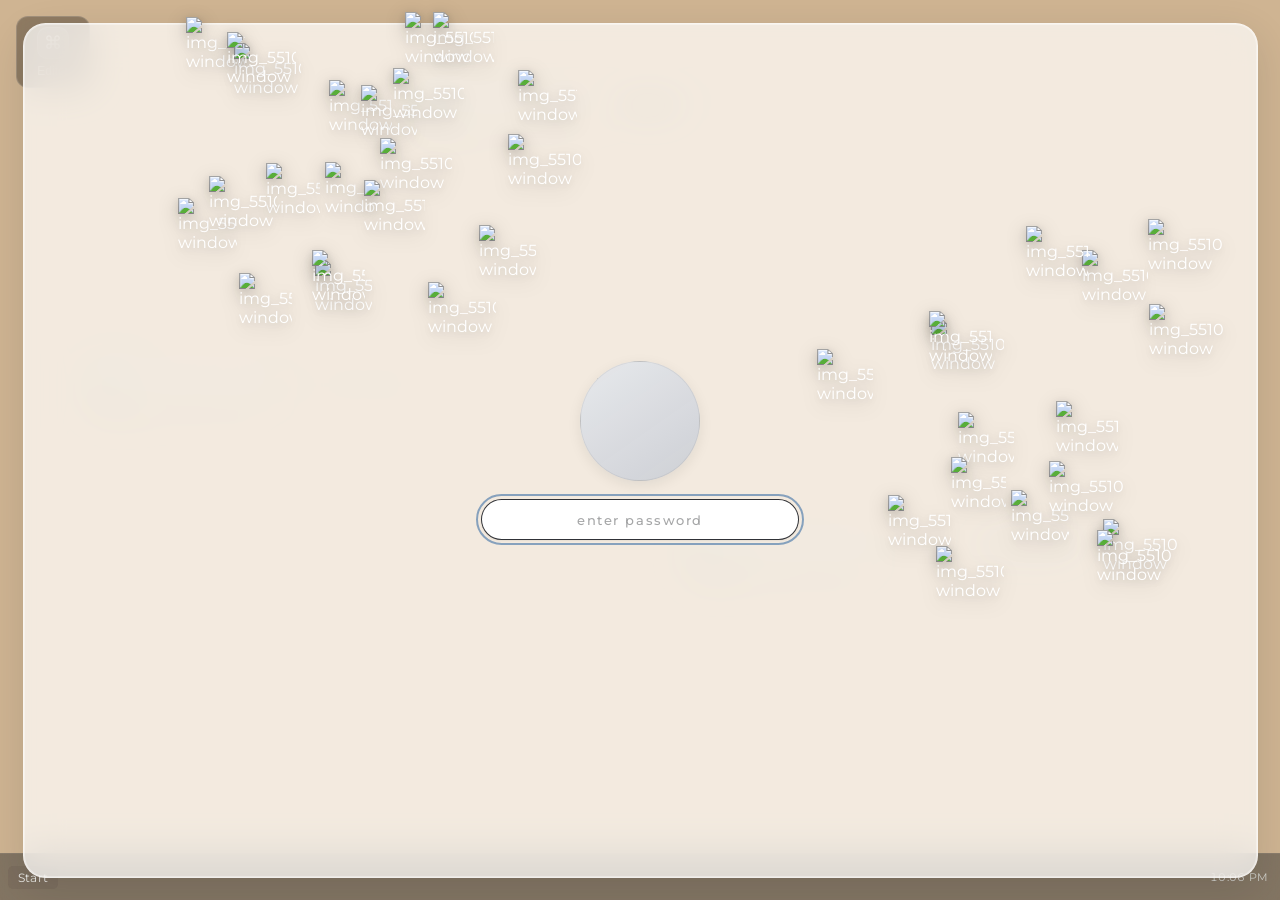
==== commit 3bd3d446: "updates 4.13" ====
--- a/index.html
+++ b/index.html
@@ -10,6 +10,14 @@
       href="https://fonts.googleapis.com/css2?family=Lexend:wght@100..900&family=Marck+Script&family=Montserrat:wght@400;500;600;700&family=Source+Serif+4:ital,opsz,wght@0,8..60,200..900;1,8..60,200..900&family=Work+Sans:ital,wght@0,100..900;1,100..900&display=swap"
       rel="stylesheet"
     />
+    <script>
+      (function () {
+        var isMobile =
+          window.matchMedia("(pointer: coarse)").matches ||
+          window.innerWidth <= 768;
+        window.location.replace(isMobile ? "./mobile/" : "./desktop/");
+      })();
+    </script>
     <link rel="stylesheet" href="./shared/css/common.css" />
     <style>
       .landing-index {
@@ -50,14 +58,15 @@
         style="background-image: url('./assets/desktopbackgrounddigital.jpg')"
         aria-hidden="true"
       ></div>
-      <div class="landing-index">
+      <div class="landing-index" id="landing-index">
         <h1>Material Desktop</h1>
-        <p>Choose a view:</p>
+        <p id="landing-status">Detecting your device…</p>
         <ul>
           <li><a href="./desktop/">Desktop</a></li>
           <li><a href="./mobile/">Mobile</a></li>
         </ul>
       </div>
     </main>
+
   </body>
 </html>
--- a/shared/css/common.css
+++ b/shared/css/common.css
@@ -454,6 +454,8 @@
   white-space: nowrap;
   overflow: hidden;
   text-decoration: none;
+  cursor: pointer;
+  user-select: none;
 }
 
 .material-sm-see-item:hover {
@@ -589,6 +591,13 @@
 
 .material-sm-essay-p {
   margin: 0 0 1em;
+}
+
+.material-sm-essay-meta {
+  font-size: 0.78em;
+  opacity: 0.6;
+  font-style: italic;
+  letter-spacing: 0.01em;
 }
 
 .material-sm-essay-p:last-child {
@@ -1352,6 +1361,22 @@
   font-size: 12px;
 }
 
+/* "click more windows to learn more →" prompt at foot of essay text windows */
+.essay-window__more-prompt {
+  margin-top: 12px;
+  padding: 7px 10px;
+  border-radius: 8px;
+  font-size: 10px;
+  font-weight: 600;
+  letter-spacing: 0.03em;
+  text-transform: lowercase;
+  text-align: center;
+  color: var(--project-summary-fg, rgba(14, 102, 138, 0.82));
+  background: color-mix(in srgb, var(--project-header-bg, rgba(255, 255, 255, 0.9)) 85%, transparent);
+  border: 1px solid var(--project-divider, rgba(72, 128, 108, 0.38));
+}
+
+
 .content-window__body h2 {
   margin: 0 0 6px;
   font-size: 17px;
